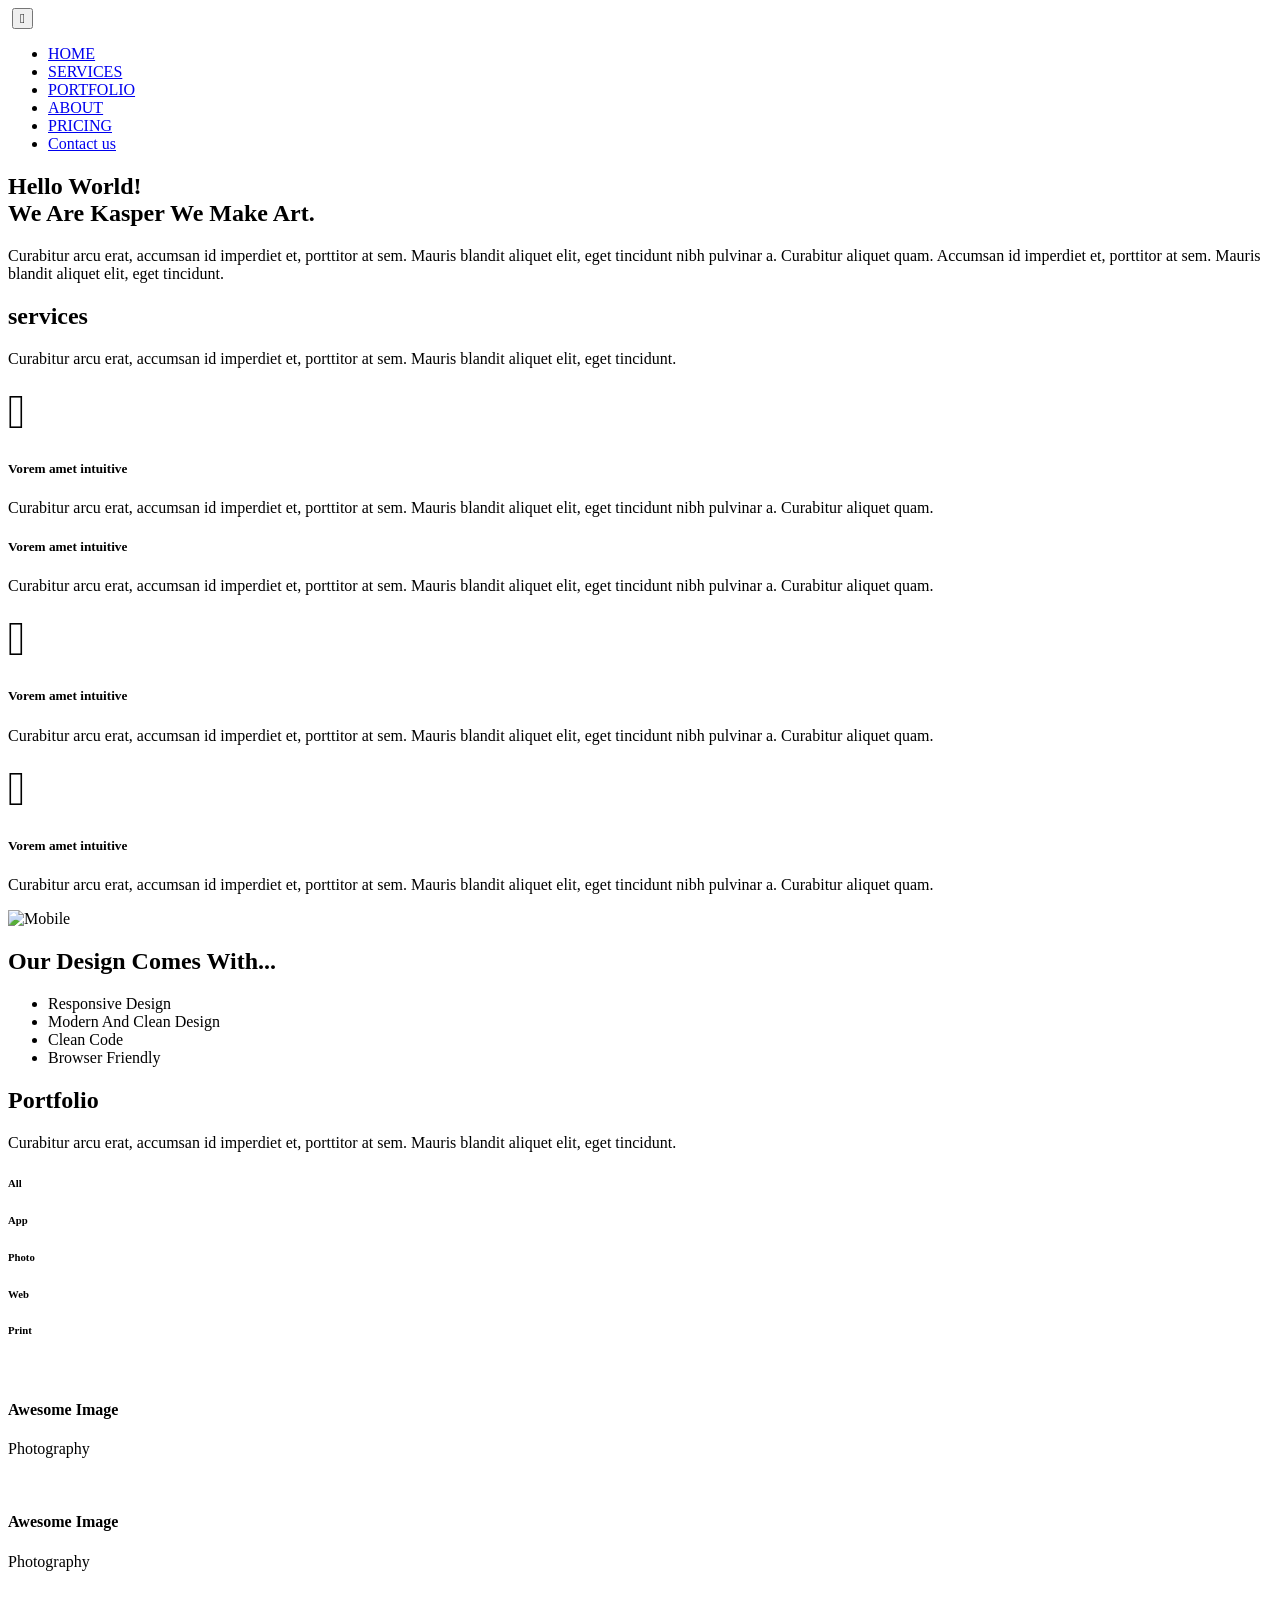
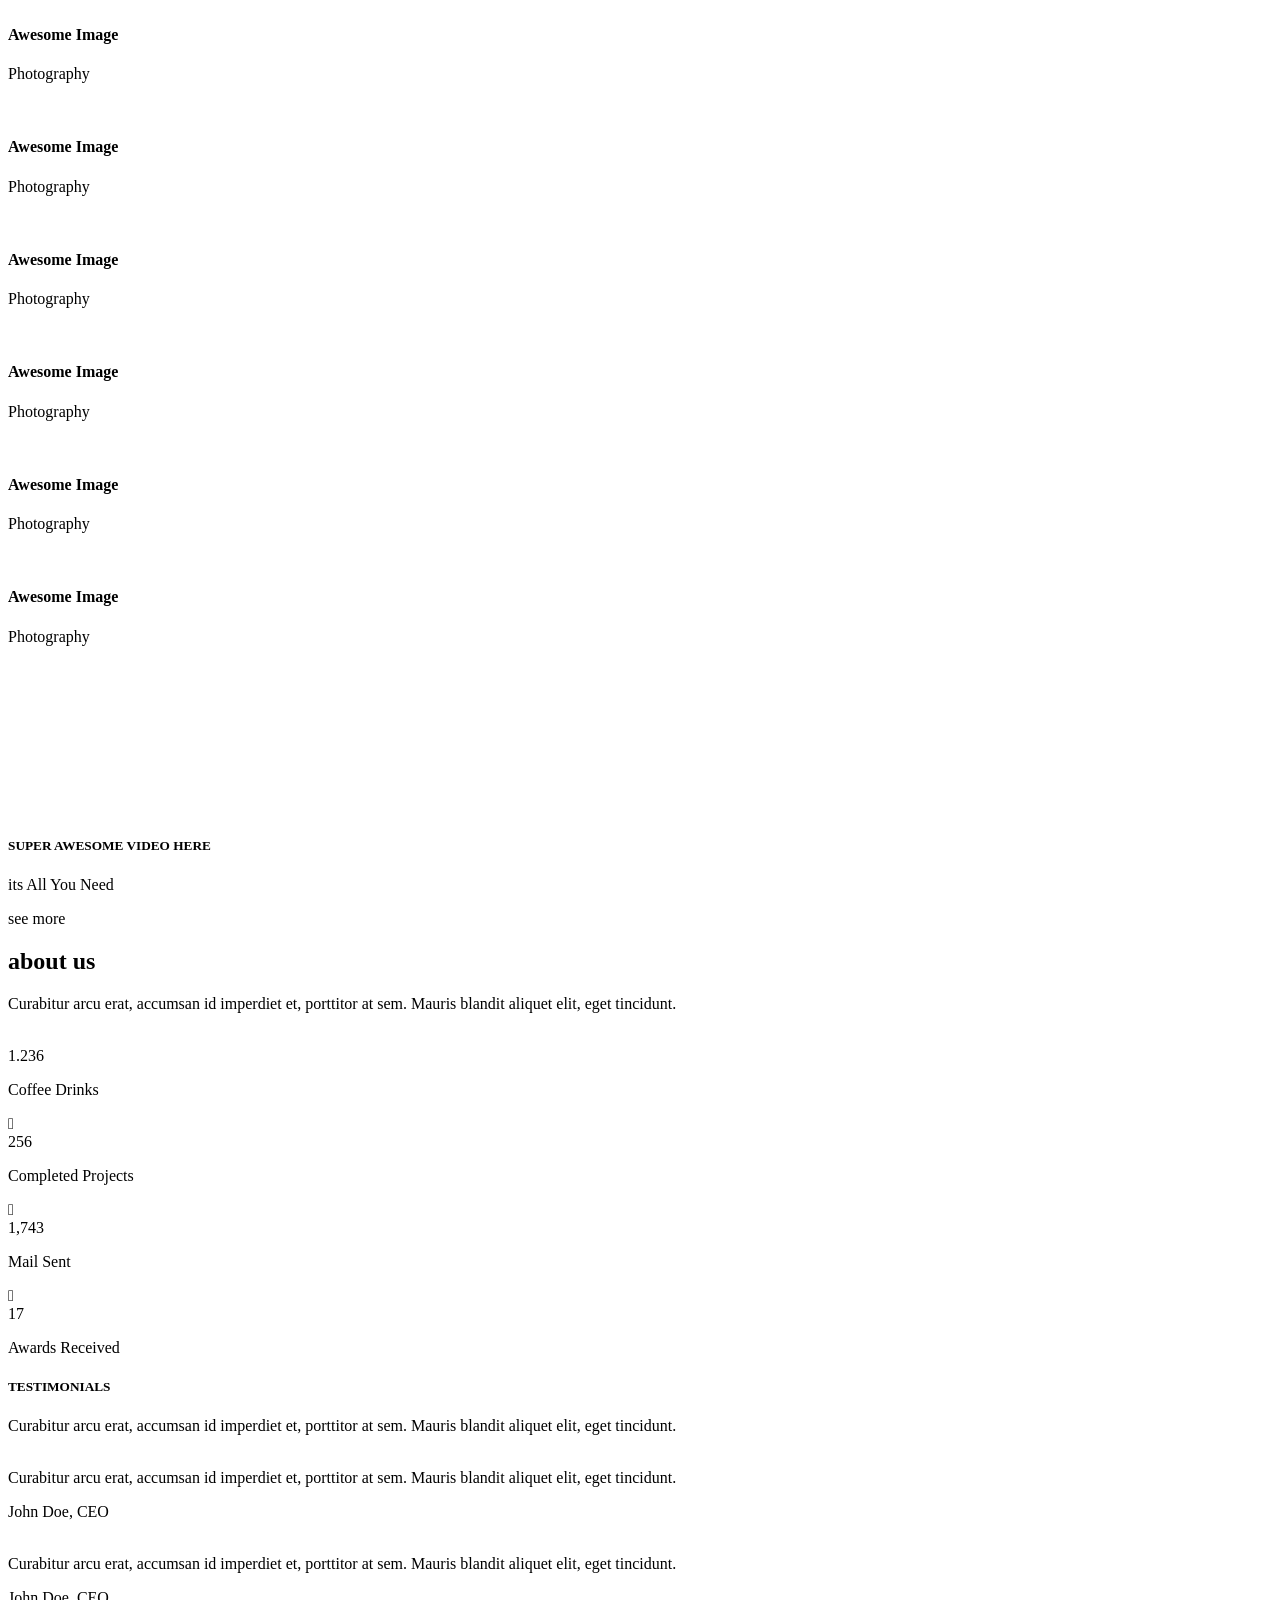
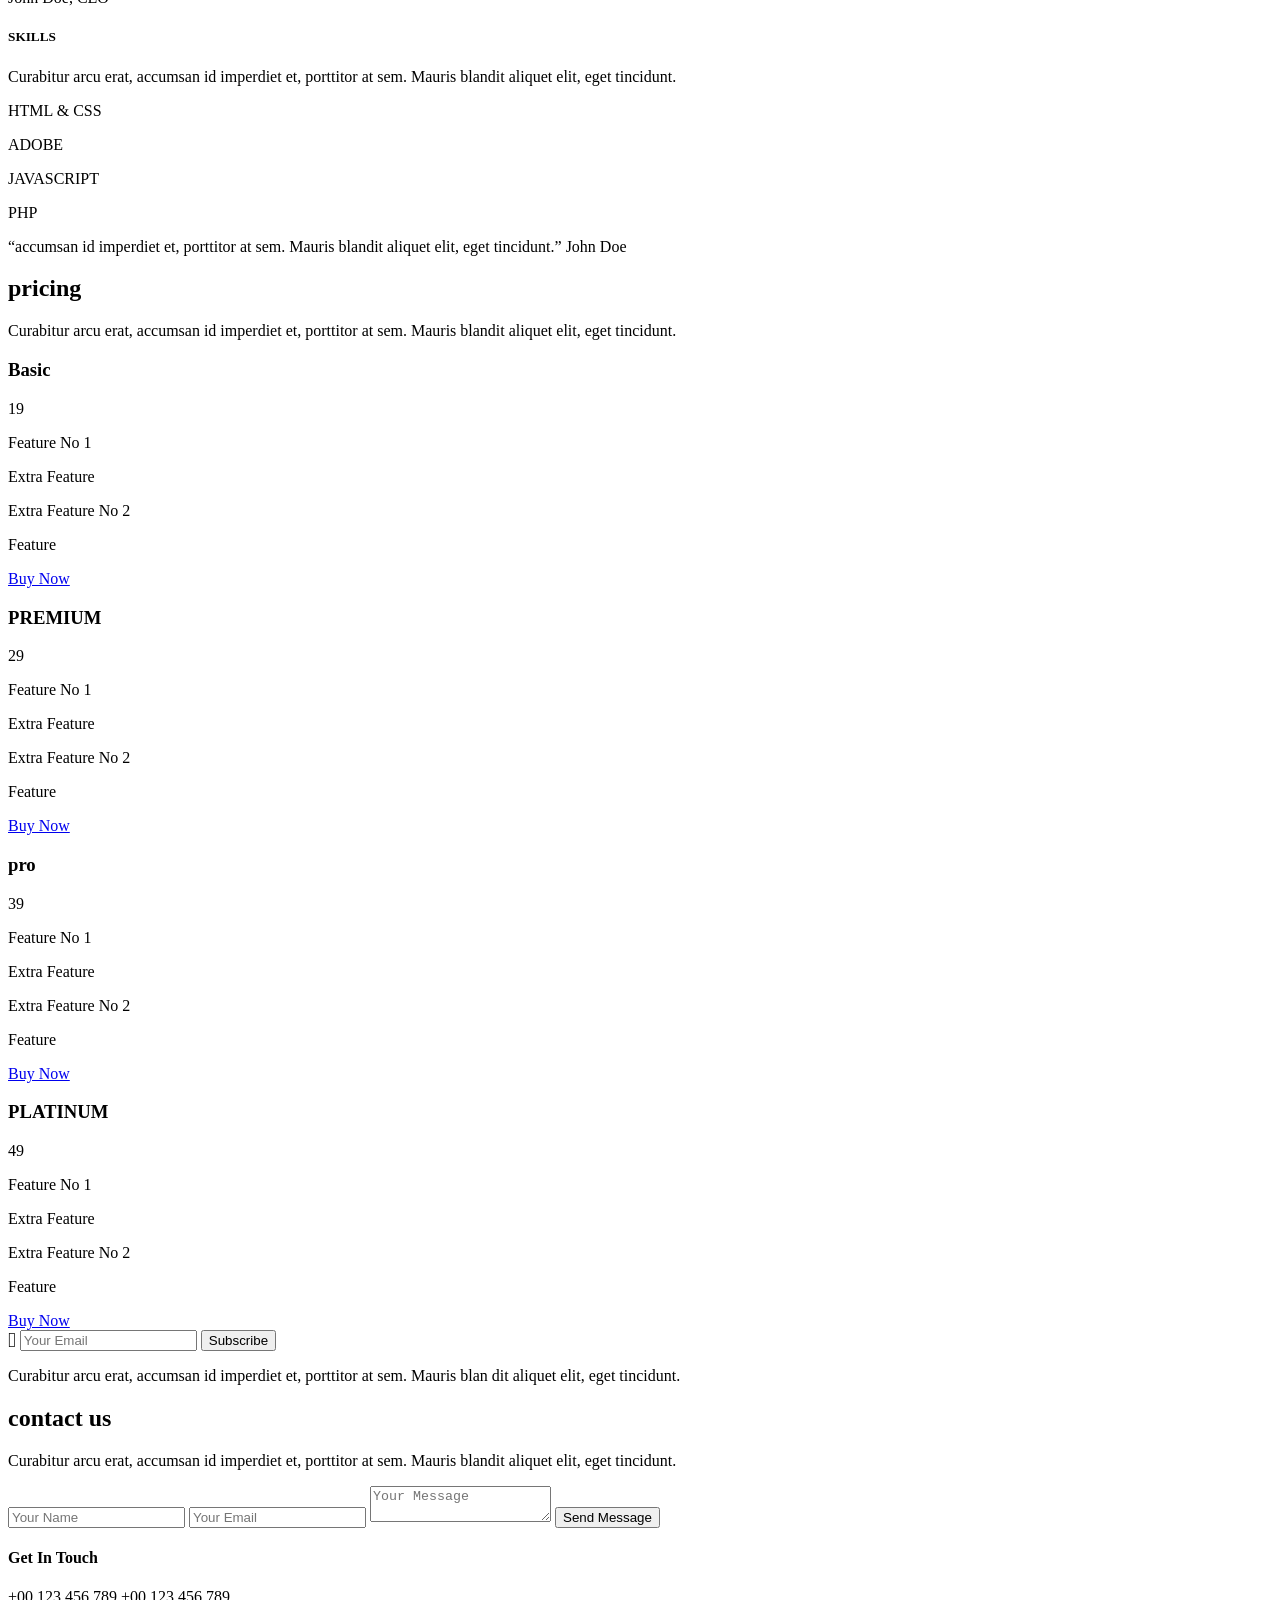
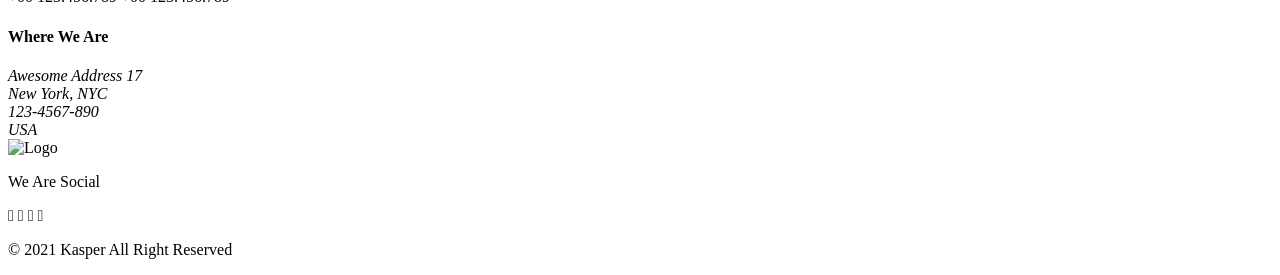
==== kasper/index.html @ de0e969a "u" ====
<!DOCTYPE html>
<html lang="en">
<head>
  <meta charset="UTF-8">
  <meta name="viewport" content="width=device-width, initial-scale=1.0">
  <title>Kasper</title>
  <link rel="stylesheet" href="css/bootstrap.css">
  <link rel="stylesheet" href="css/bootstrap.css.map">
  <link rel="stylesheet" href="css/all.css">
  <link rel="stylesheet" href="css/all.min.css">
  <link rel="stylesheet" href="https://stackpath.bootstrapcdn.com/font-awesome/4.7.0/css/font-awesome.min.css">
  <link href="https://fonts.googleapis.com/css?family=Poppins:300,400,500,600,700,800,900" rel="stylesheet">
  <link href="https://fonts.googleapis.com/css?family=Poppins:300,400,500,600,700,800,900" rel="stylesheet">
  <link href="https://unpkg.com/aos@2.3.1/dist/aos.css" rel="stylesheet">
  <link rel="stylesheet" href="style.css">
</head>
  <!-- start header -->

  <header>
    <nav class="navbar navbar-expand-lg navbar-light fixed-top head">
      <div class="container-fluid container " >
        <a class="navbar-brand" href="#"><img class="image" src="image/logo.png" alt="" srcset=""></a>
        <button class="navbar-toggler" type="button" data-bs-toggle="collapse" data-bs-target="#navbarNav" aria-controls="navbarNav" aria-expanded="false" aria-label="Toggle navigation">
          <i class="fa-solid fa-bars  icon-page"></i>
        </button>
        <div class="collapse navbar-collapse  " id="navbarNav">
          <ul class="navbar-nav ms-auto nav-section">
              <li class="nav-item">
                <a class="nav-link active" aria-current="page" href="#HOME">HOME</a>
              </li>
              <li class="nav-item">
                <a class="nav-link " href="#SERVICES">SERVICES</a>
              </li>
              <li class="nav-item">
                <a class="nav-link" href="#PORTFOLIO">PORTFOLIO</a>
              </li>
              <li class="nav-item">
                <a class="nav-link" href="#ABOUT">ABOUT</a>
              </li>
              <li class="nav-item">
                <a class="nav-link" href="#PRICING">PRICING</a>
              </li>
              <li class="nav-item">
                <a class="nav-link" href="#contact">Contact us</a>
              </li>
          </ul>
        </div>
      </div>
  </nav>
  </header>

  <!-- end header -->

  <!-- start landing -->
  <div class="landing">
    <div class="overlay" id="HOME"></div>
    <div class="text">
      <div class="content">
        <h2>
          Hello World!<br>
          We Are Kasper We Make Art.
        </h2>
        <p>
          Curabitur arcu erat, accumsan id imperdiet et, porttitor at sem. Mauris blandit aliquet elit, eget tincidunt
          nibh pulvinar a. Curabitur aliquet quam. Accumsan id imperdiet et, porttitor at sem. Mauris blandit aliquet
          elit, eget tincidunt.
        </p>
      </div>
    </div>
  </div>
  <!-- end landing -->

    <!-- start service -->
    <div class="side-content service">
      <div class="container" id="SERVICES">
        <div class="main-heading">
          <h2>services</h2>
          <p>Curabitur arcu erat, accumsan id imperdiet et, porttitor at sem. Mauris blandit aliquet elit, eget tincidunt.</p>
        </div>
        <div class="boxs">
          <div class="box">
            <i class="fas fa-desktop fa-3x i"></i>
            <div class="text">
              <h5>Vorem amet intuitive</h5>
              <p>Curabitur arcu erat, accumsan id imperdiet et, porttitor at sem. Mauris blandit aliquet elit, eget tincidunt nibh pulvinar a. Curabitur aliquet quam.</p>
            </div>
          </div>
          <div class="box">
            <i class="fas fa-pencil-ruler fa-3x i"></i>
            <div class="text">
              <h5>Vorem amet intuitive</h5>
              <p>Curabitur arcu erat, accumsan id imperdiet et, porttitor at sem. Mauris blandit aliquet elit, eget tincidunt nibh pulvinar a. Curabitur aliquet quam.</p>
            </div>
          </div>
          <div class="box">
            <i class="fas fa-camera fa-3x i"></i>
            <div class="text">
              <h5>Vorem amet intuitive</h5>
              <p>Curabitur arcu erat, accumsan id imperdiet et, porttitor at sem. Mauris blandit aliquet elit, eget tincidunt nibh pulvinar a. Curabitur aliquet quam.</p>
            </div>
          </div>
          <div class="box">
            <i class="fas fa-camera fa-3x i"></i>
            <div class="text">
              <h5>Vorem amet intuitive</h5>
              <p>Curabitur arcu erat, accumsan id imperdiet et, porttitor at sem. Mauris blandit aliquet elit, eget tincidunt nibh pulvinar a. Curabitur aliquet quam.</p>
            </div>
          </div>
        </div>
      </div>
    </div>
    <!-- end service -->

    <!-- start design -->
    <div class="design">
      <div class="image">
        <img src="image/mobile.png" alt="Mobile">
      </div>
      <div class="text">
        <h2>Our Design Comes With...</h2>
        <ul>
          <li>Responsive Design</li>
          <li>Modern And Clean Design</li>
          <li>Clean Code</li>
          <li>Browser Friendly</li>
        </ul>
      </div>
    </div>
    <!-- end design -->
      <!-- start portfolio -->
      <div class="side-content portfolio">
        <div class="container" id="PORTFOLIO">
          <div class="main-heading">
            <h2>Portfolio</h2>
            <p>Curabitur arcu erat, accumsan id imperdiet et, porttitor at sem. Mauris blandit aliquet elit, eget tincidunt.</p>
          </div>
          <div class="min-boxs">
            <h6 class="main">All</h6>
            <h6>App</h6>
            <h6>Photo</h6>
            <h6>Web</h6>
            <h6>Print</h6>
          </div>
          <div class="image_boxs">
            <div class="box">
              <img class="i" src="image/shuffle-01.jpg" alt="">
              <div class="caption">
                <h4>Awesome Image</h4>
                <p>Photography</p>
              </div>
            </div>
            <div class="box">
              <img class="i" src="image/shuffle-02.jpg" alt="">
              <div class="caption">
                <h4>Awesome Image</h4>
                <p>Photography</p>
              </div>
            </div>
            <div class="box">
              <img class="i" src="image/shuffle-03.jpg" alt="">
              <div class="caption">
                <h4>Awesome Image</h4>
                <p>Photography</p>
              </div>
            </div>
            <div class="box">
              <img class="i" src="image/shuffle-04.jpg" alt="">
              <div class="caption">
                <h4>Awesome Image</h4>
                <p>Photography</p>
              </div>
            </div>
            <div class="box">
              <img class="i" src="image/shuffle-05.jpg" alt="">
              <div class="caption">
                <h4>Awesome Image</h4>
                <p>Photography</p>
              </div>
            </div>
            <div class="box">
              <img class="i" src="image/shuffle-06.jpg" alt="">
              <div class="caption">
                <h4>Awesome Image</h4>
                <p>Photography</p>
              </div>
            </div>
            <div class="box">
              <img class="i" src="image/shuffle-07.jpg" alt="">
              <div class="caption">
                <h4>Awesome Image</h4>
                <p>Photography</p>
              </div>
            </div>
            <div class="box">
              <img class="i" src="image/shuffle-08.jpg" alt="">
              <div class="caption">
                <h4>Awesome Image</h4>
                <p>Photography</p>
              </div>
            </div>
          </div>
        </div>
      </div>
      <!-- end portfolio -->
      <!-- start video -->
      <div class="video">
        <video src="Video/awesome-video.mp4"  muted="" autoplay="" loop=""></video>
        <div class="text">
          <h5>SUPER AWESOME VIDEO HERE</h5>
          <p>its All You Need</p>
          <p class="p1">see more</p>
        </div>
      </div>
      <!-- end video -->

      <!-- start about -->
      <div class="side-content about">
        <div class="container" id="ABOUT">
          <div class="main-heading">
            <h2>about us</h2>
            <p>Curabitur arcu erat, accumsan id imperdiet et, porttitor at sem. Mauris blandit aliquet elit, eget tincidunt.</p>
          </div>
          <img class="device" src="image/about.png" alt="">
        </div>
      </div>
      <!-- end about -->

      <!-- start states -->
      <div class="stats">
        <div class="container">
          <div class="box">
            <i class="fas fa-mug-hot i"></i><div class="number">1.236</div>
            <p>Coffee Drinks</p>
          </div>
          <div class="box">
            <i class="far fa-folder i"></i>
            <div class="number">256</div>
            <p>Completed Projects</p>
          </div>
          <div class="box">
            <i class="far fa-envelope i"></i>
            <div class="number">1,743</div>
            <p>Mail Sent</p>
          </div>
          <div class="box">
            <i class="fas fa-trophy i"></i>
            <div class="number">17</div>
            <p>Awards Received</p>
          </div>
        </div>
      </div>
      <!-- end states -->

      <!-- start SKILLS -->
      <div class="side-content skills">
        <div class="container" id="SKILLS">
            <div class="box">
              <div class="text">
                <h5>TESTIMONIALS</h5>
                <p class="p">Curabitur arcu erat, accumsan id imperdiet et, porttitor at sem. Mauris blandit aliquet elit, eget tincidunt.</p>
              </div>

                <div class="person">
                  <img class="image" src="image/skills-01.jpg" alt="">
                  <div class="text">
                    Curabitur arcu erat, accumsan id imperdiet et, porttitor at sem. Mauris blandit aliquet elit, eget tincidunt.<p class="pp">John Doe, CEO</p>
                  </div>
                  
                </div>
                <div class="person">
                  <img class="image" src="image/skills-02.jpg" alt="">
                  <div class="text">
                    Curabitur arcu erat, accumsan id imperdiet et, porttitor at sem. Mauris blandit aliquet elit, eget tincidunt.<p class="pp">John Doe, CEO</p>
                  </div>
                </div>

            </div>
            <div class="box">
            <div class="text">
                <h5>SKILLS</h5>
                <p>Curabitur arcu erat, accumsan id imperdiet et, porttitor at sem. Mauris blandit aliquet elit, eget tincidunt.</p>
              </div>
              <div class="arows">
                <div class="arow">
                  <p>HTML & CSS</p>
                  <div class="degre">
                    <span style="width: 90%;"></span>
                  </div>
                </div>
                <div class="arow">
                  <p>ADOBE</p>
                  <div class="degre">
                    <span style="width: 85%;"></span>
                  </div>
                </div>
                <div class="arow">
                  <p>JAVASCRIPT</p>
                  <div class="degre">
                    <span style="width: 80%;"></span>
                  </div>
                </div>
                <div class="arow">
                  <p>PHP</p>
                  <div class="degre">
                    <span style="width: 90%;"></span>
                  </div>
                </div>
                
              </div>
            </div>

        </div>
      </div>
      <!-- end service -->
      
      <!-- start quote -->
      <div class="quote">
        <div class="container">
          <q>accumsan id imperdiet et, porttitor at sem. Mauris blandit aliquet elit, eget tincidunt.</q>
          <span>John Doe</span>
        </div>
      </div>
      <!-- end quote -->
       <!-- start PRICING -->
       <div class="side-content pricing">
        <div class="container" id="PRICING">
          <div class="main-heading">
            <h2>pricing</h2>
            <p>Curabitur arcu erat, accumsan id imperdiet et, porttitor at sem. Mauris blandit aliquet elit, eget tincidunt.</p>
          </div>
          <div class="boxs">
            <div class="box">
              <div class="head">
                <h3>Basic</h3>
                <span>19</span>
              </div>
              <div class="text">
                <p>Feature No 1</p>
                <p>Extra Feature</p>
                <p>Extra Feature No 2</p>
                <p>Feature</p>
              </div>
              <div class="bay_now">
                <a class="bay" href="#">Buy Now</a>
              </div>
            </div>
            <div class="box">
              <div class="head">
                <h3>PREMIUM</h3>
                <span>29</span>
              </div>
              <div class="text">
                <p>Feature No 1</p>
                <p>Extra Feature</p>
                <p>Extra Feature No 2</p>
                <p>Feature</p>
              </div>
              <div class="bay_now">
                <a class="bay" href="#">Buy Now</a>
              </div>
            </div>
            <div class="box">
              <div class="head">
                <h3>pro</h3>
                <span>39</span>
              </div>
              <div class="text">
                <p>Feature No 1</p>
                <p>Extra Feature</p>
                <p>Extra Feature No 2</p>
                <p>Feature</p>
              </div>
              <div class="bay_now">
                <a class="bay" href="#">Buy Now</a>
              </div>
            </div>
            <div class="box">
              <div class="head">
                <h3>PLATINUM</h3>
                <span>49</span>
              </div>
              <div class="text">
                <p>Feature No 1</p>
                <p>Extra Feature</p>
                <p>Extra Feature No 2</p>
                <p>Feature</p>
              </div>
              <div class="bay_now">
                <a class="bay" href="#">Buy Now</a>
              </div>
            </div>
          </div>
        </div>
      </div>
      <!-- end PRICING -->

      <!-- start quote -->
      <div class="subscribe">
        <div class="container">
          <form action="">
            <i class="far fa-envelope fa-lg i"></i>
            <input type="email" name="mail" placeholder="Your Email">
            <input type="submit" value="Subscribe" placeholder="Your Email">
          </form>
          <p> Curabitur arcu erat, accumsan id imperdiet et, porttitor at sem. Mauris blan dit aliquet elit, eget tincidunt.</p>
        </div>
      </div>
      <!-- end quote -->

       <!-- start CONTACT  -->
       <div class="side-content contact">
        <div class="container" id="contact">
          <div class="main-heading">
            <h2>contact us</h2>
            <p>Curabitur arcu erat, accumsan id imperdiet et, porttitor at sem. Mauris blandit aliquet elit, eget tincidunt.</p>
          </div>
          <div class="contact-content">
            <form action="">
              <input class="main-input" type="text" name="name" placeholder="Your Name">
              <input class="main-input" type="email" name="mail" placeholder="Your Email">
              <textarea class="main-input" name="message" placeholder="Your Message"></textarea>
              <input type="submit" value="Send Message">
            </form>
            <div class="info">
              <h4>Get In Touch</h4>
              <span class="phone">+00 123.456.789</span>
              <span class="phone">+00 123.456.789</span>
              <h4>Where We Are</h4>
              <address>Awesome Address 17<br>New York, NYC<br>123-4567-890<br>USA</address>
            </div>
          </div>
        </div>
      </div>
      <!-- end CONTACT  -->
      <!-- start end-page -->
      <div class="end-page">
        <div class="container">
            <img src="image/logo.png" alt="Logo">
            <p>We Are Social</p>
            <div class="social-icons">
              <i class="fab fa-facebook-f i"></i>
              <i class="fab fa-twitter i"></i>
              <i class="fas fa-home i"></i>
              <i class="fab fa-linkedin i"></i>
            </div>
            <p class="copyright">© 2021 <span>Kasper</span> All Right Reserved</p>
          </div>
        </div>

      <!-- end end-page -->

      
  <script src="js/bootstrap.bundle.min.js"></script>
  <script src="js/all.min.js"></script>
  <script src="https://unpkg.com/aos@2.3.1/dist/aos.js"></script>
  <script src="js/aos.js"></script>
  <script src="js/main.js"></script>
  <script src="js/jquery.min.js"></script>
  <script src="js/popper.js"></script>
  <script src="js/bootstrap.min.js"></script>

</body>


</html>
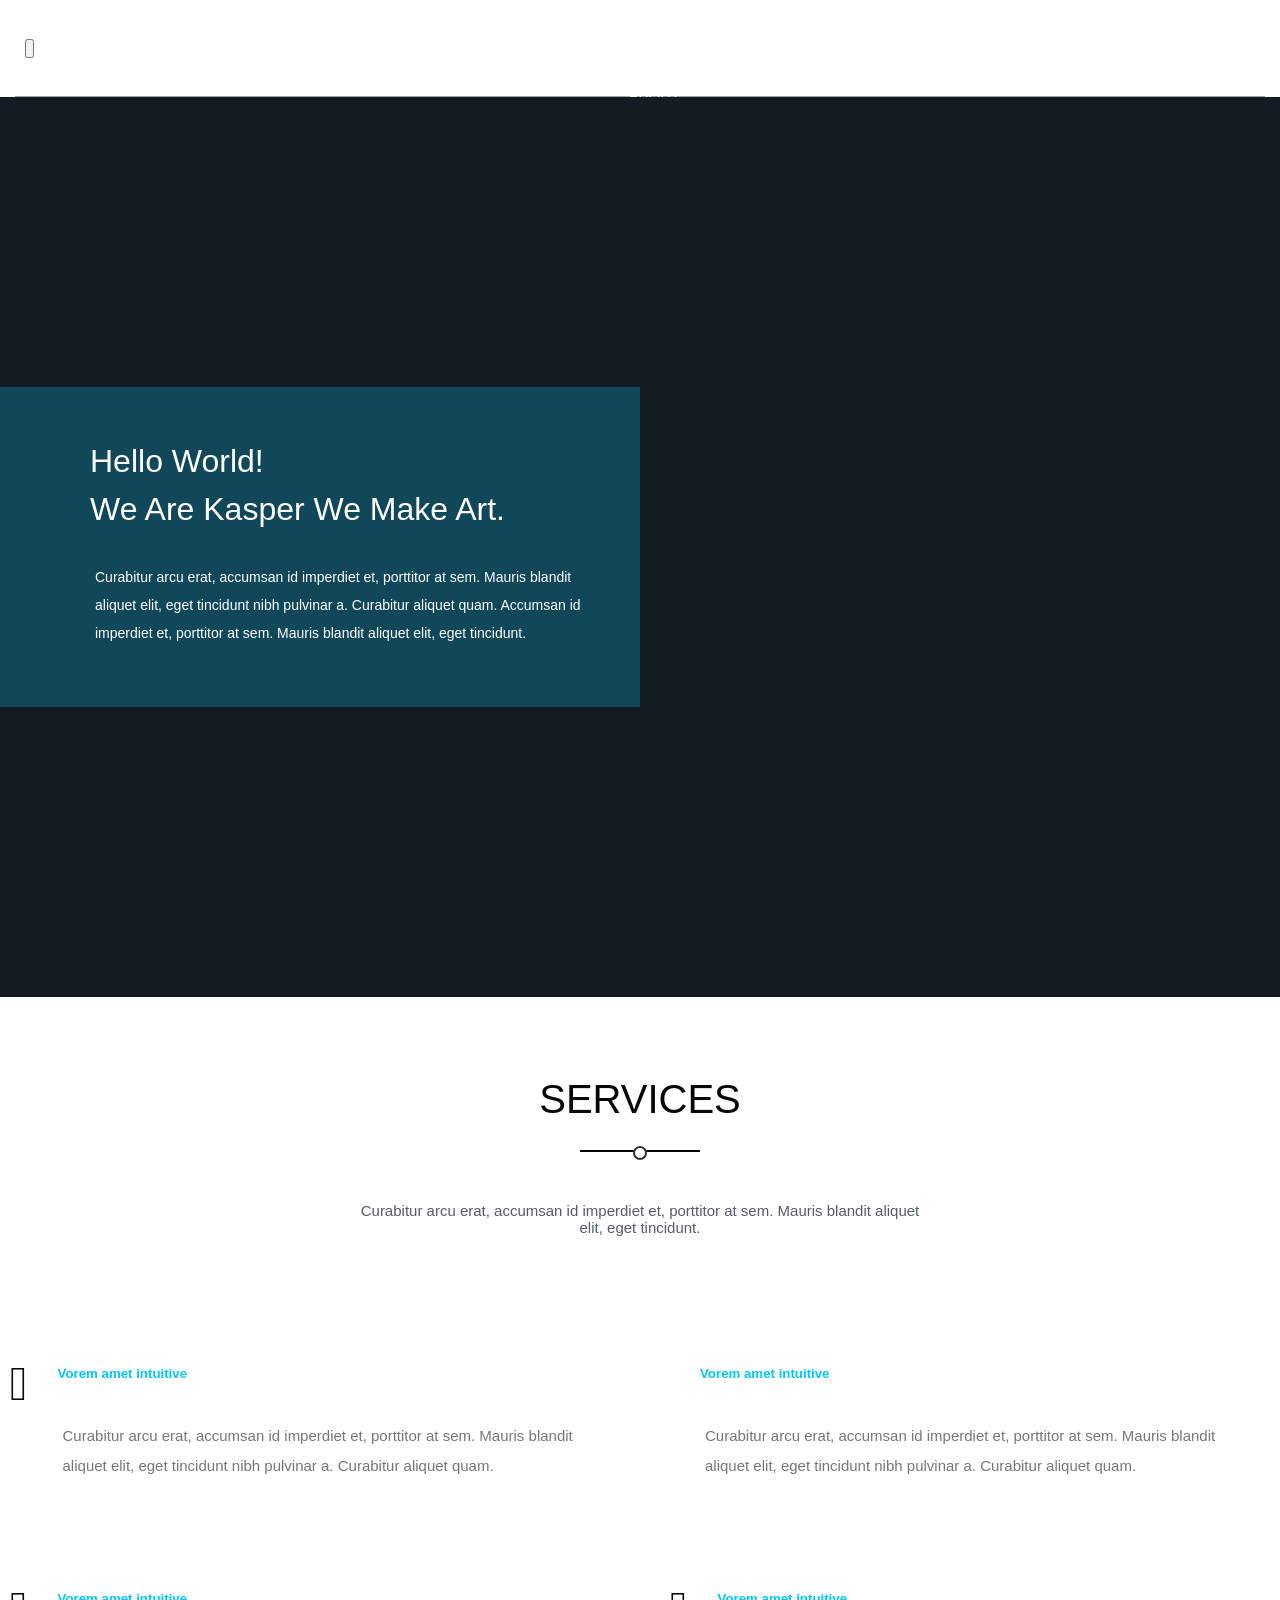
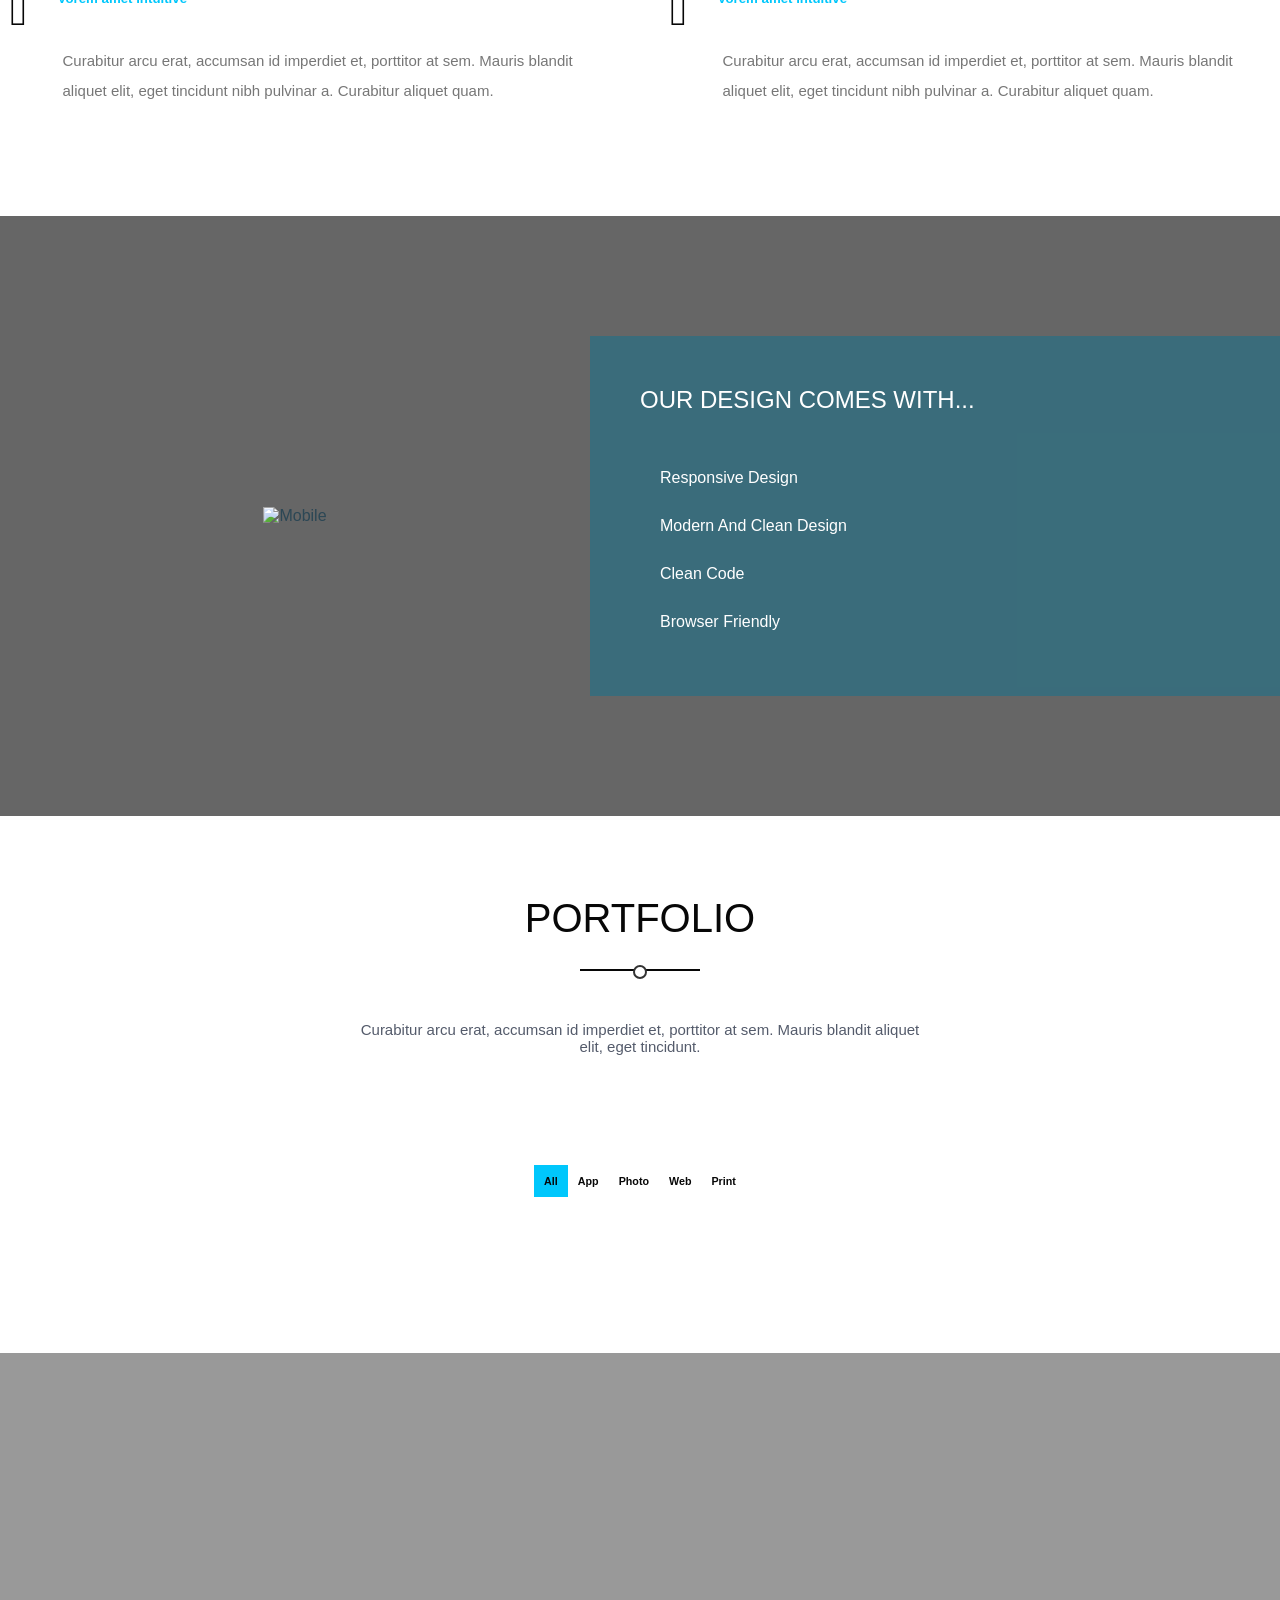
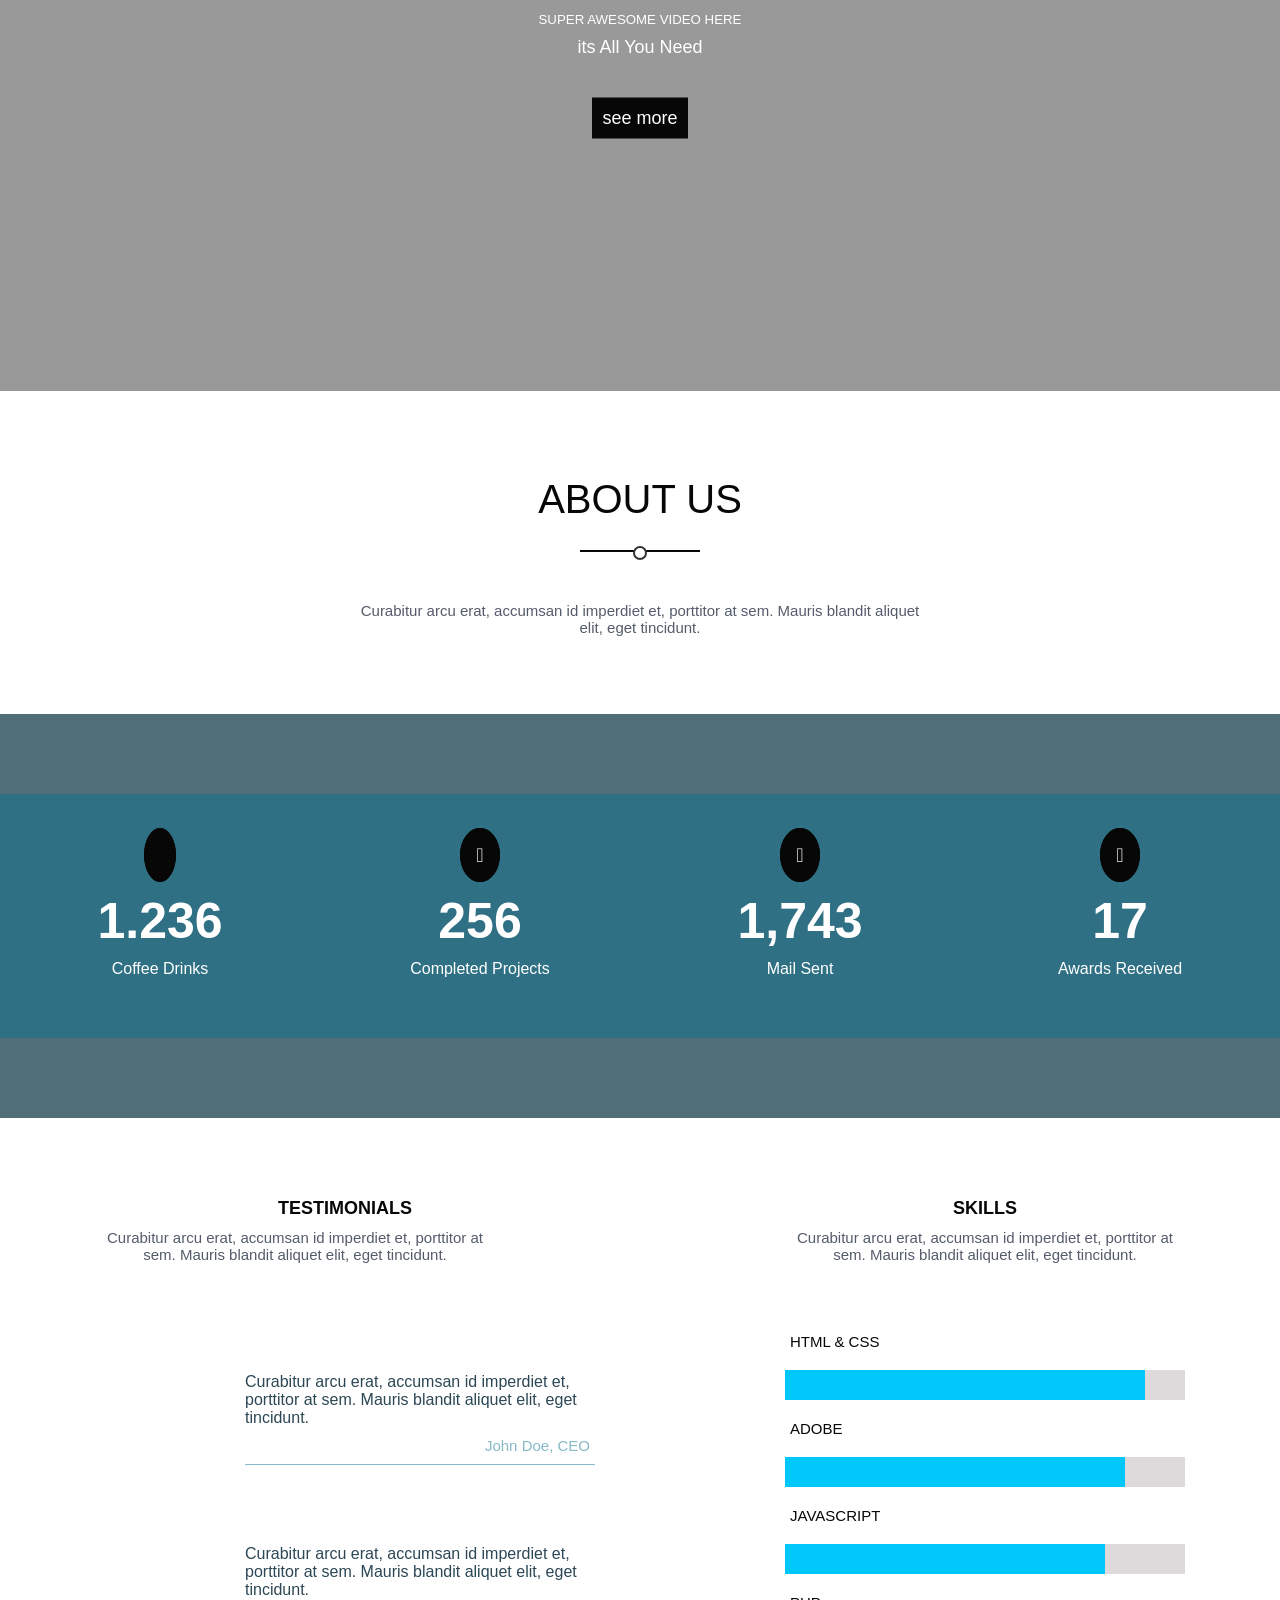
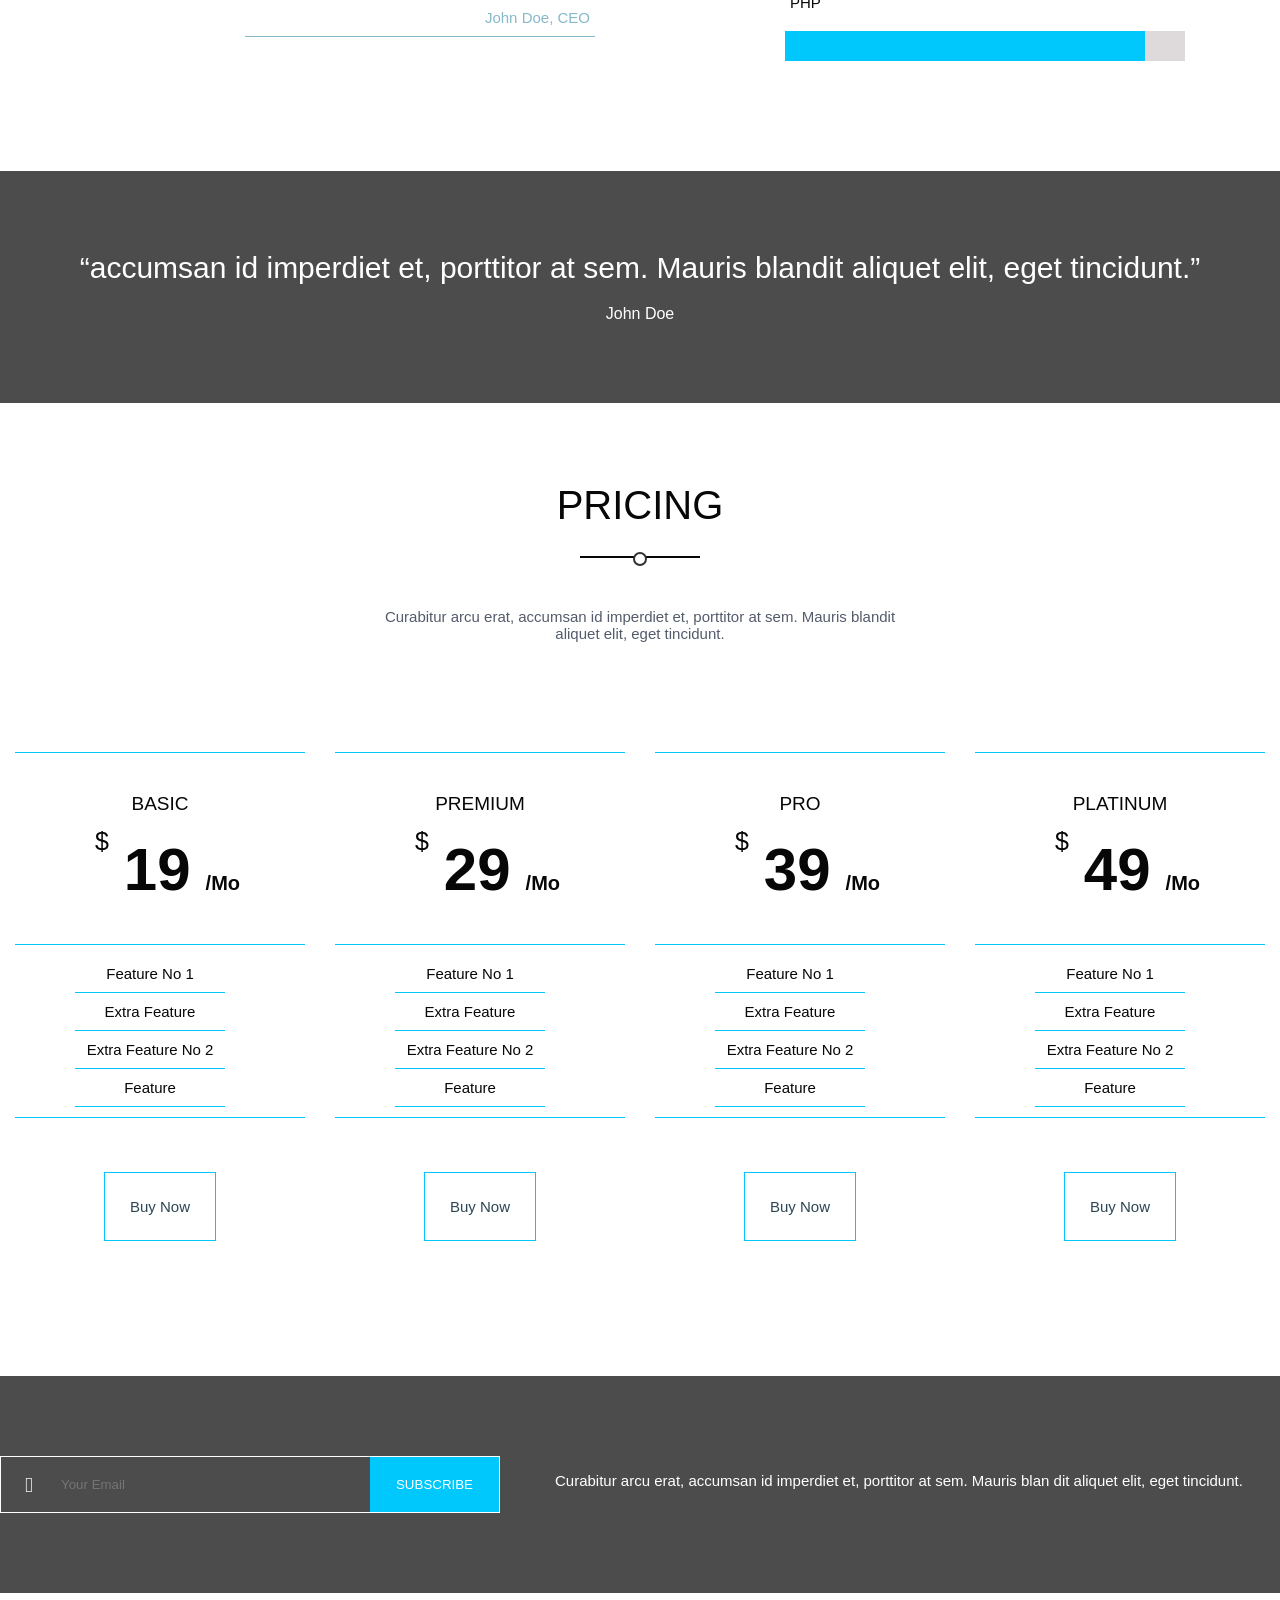
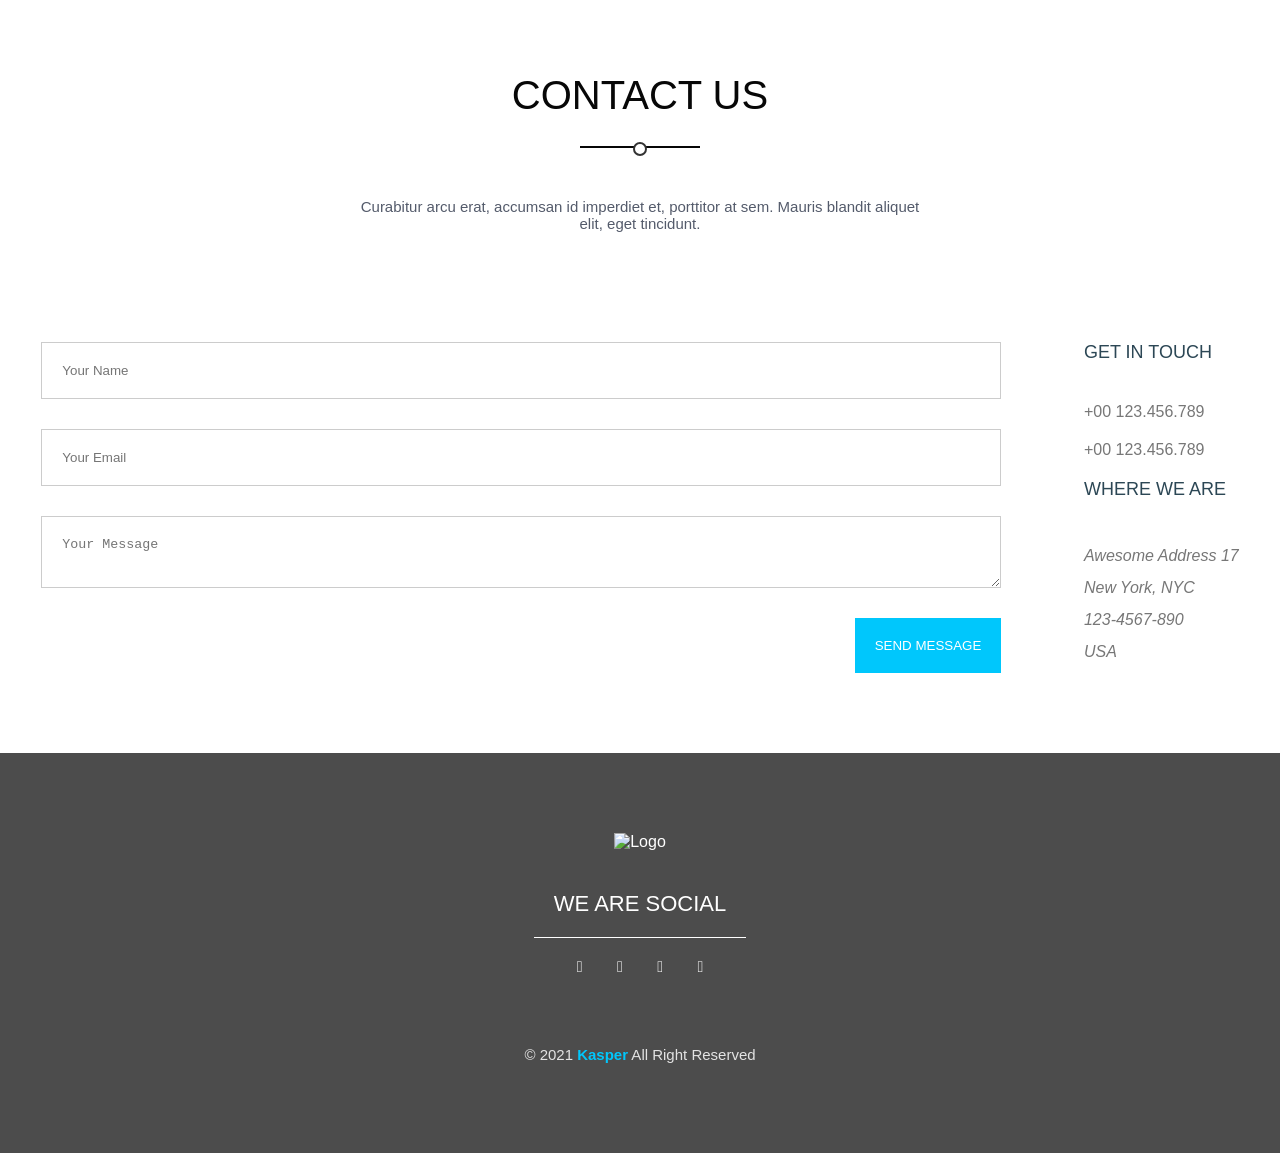
==== commit 3e17cf30: "fix wrongs" ====
--- a/kasper/index.html
+++ b/kasper/index.html
@@ -1,5 +1,6 @@
 <!DOCTYPE html>
 <html lang="en">
+
 <head>
   <meta charset="UTF-8">
   <meta name="viewport" content="width=device-width, initial-scale=1.0">
@@ -10,456 +11,470 @@
   <link rel="stylesheet" href="css/all.min.css">
   <link rel="stylesheet" href="https://stackpath.bootstrapcdn.com/font-awesome/4.7.0/css/font-awesome.min.css">
   <link href="https://fonts.googleapis.com/css?family=Poppins:300,400,500,600,700,800,900" rel="stylesheet">
-  <link href="https://fonts.googleapis.com/css?family=Poppins:300,400,500,600,700,800,900" rel="stylesheet">
+
   <link href="https://unpkg.com/aos@2.3.1/dist/aos.css" rel="stylesheet">
   <link rel="stylesheet" href="style.css">
 </head>
-  <!-- start header -->
-
-  <header>
-    <nav class="navbar navbar-expand-lg navbar-light fixed-top head">
-      <div class="container-fluid container " >
-        <a class="navbar-brand" href="#"><img class="image" src="image/logo.png" alt="" srcset=""></a>
-        <button class="navbar-toggler" type="button" data-bs-toggle="collapse" data-bs-target="#navbarNav" aria-controls="navbarNav" aria-expanded="false" aria-label="Toggle navigation">
-          <i class="fa-solid fa-bars  icon-page"></i>
-        </button>
-        <div class="collapse navbar-collapse  " id="navbarNav">
-          <ul class="navbar-nav ms-auto nav-section">
-              <li class="nav-item">
-                <a class="nav-link active" aria-current="page" href="#HOME">HOME</a>
-              </li>
-              <li class="nav-item">
-                <a class="nav-link " href="#SERVICES">SERVICES</a>
-              </li>
-              <li class="nav-item">
-                <a class="nav-link" href="#PORTFOLIO">PORTFOLIO</a>
-              </li>
-              <li class="nav-item">
-                <a class="nav-link" href="#ABOUT">ABOUT</a>
-              </li>
-              <li class="nav-item">
-                <a class="nav-link" href="#PRICING">PRICING</a>
-              </li>
-              <li class="nav-item">
-                <a class="nav-link" href="#contact">Contact us</a>
-              </li>
-          </ul>
-        </div>
-      </div>
+<!-- start header -->
+
+<header>
+  <nav class="navbar navbar-expand-lg navbar-light fixed-top head">
+    <div class="container-fluid container ">
+      <a class="navbar-brand" href="#"><img class="image" src="image/logo.png" alt="" srcset=""></a>
+      <button class="navbar-toggler" type="button" data-bs-toggle="collapse" data-bs-target="#navbarNav"
+        aria-controls="navbarNav" aria-expanded="false" aria-label="Toggle navigation">
+        <i class="fa-solid fa-bars  icon-page"></i>
+      </button>
+      <div class="collapse navbar-collapse  " id="navbarNav">
+        <ul class="navbar-nav ms-auto nav-section">
+          <li class="nav-item">
+            <a class="nav-link active" aria-current="page" href="#HOME">HOME</a>
+          </li>
+          <li class="nav-item">
+            <a class="nav-link " href="#SERVICES">SERVICES</a>
+          </li>
+          <li class="nav-item">
+            <a class="nav-link" href="#PORTFOLIO">PORTFOLIO</a>
+          </li>
+          <li class="nav-item">
+            <a class="nav-link" href="#ABOUT">ABOUT</a>
+          </li>
+          <li class="nav-item">
+            <a class="nav-link" href="#PRICING">PRICING</a>
+          </li>
+          <li class="nav-item">
+            <a class="nav-link" href="#contact">Contact us</a>
+          </li>
+        </ul>
+      </div>
+    </div>
   </nav>
-  </header>
-
-  <!-- end header -->
-
-  <!-- start landing -->
-  <div class="landing">
-    <div class="overlay" id="HOME"></div>
-    <div class="text">
-      <div class="content">
-        <h2>
-          Hello World!<br>
-          We Are Kasper We Make Art.
-        </h2>
-        <p>
-          Curabitur arcu erat, accumsan id imperdiet et, porttitor at sem. Mauris blandit aliquet elit, eget tincidunt
-          nibh pulvinar a. Curabitur aliquet quam. Accumsan id imperdiet et, porttitor at sem. Mauris blandit aliquet
-          elit, eget tincidunt.
+</header>
+
+<!-- end header -->
+
+<!-- start landing -->
+<div class="landing">
+  <div class="overlay" id="HOME"></div>
+  <div class="text">
+    <div class="content">
+      <h2>
+        Hello World!<br>
+        We Are Kasper We Make Art.
+      </h2>
+      <p>
+        Curabitur arcu erat, accumsan id imperdiet et, porttitor at sem. Mauris blandit aliquet elit, eget tincidunt
+        nibh pulvinar a. Curabitur aliquet quam. Accumsan id imperdiet et, porttitor at sem. Mauris blandit aliquet
+        elit, eget tincidunt.
+      </p>
+    </div>
+  </div>
+</div>
+<!-- end landing -->
+
+<!-- start service -->
+<div class="side-content service">
+  <div class="container" id="SERVICES">
+    <div class="main-heading">
+      <h2>services</h2>
+      <p>Curabitur arcu erat, accumsan id imperdiet et, porttitor at sem. Mauris blandit aliquet elit, eget tincidunt.
+      </p>
+    </div>
+    <div class="boxs">
+      <div class="box">
+        <i class="fas fa-desktop fa-3x i"></i>
+        <div class="text">
+          <h5>Vorem amet intuitive</h5>
+          <p>Curabitur arcu erat, accumsan id imperdiet et, porttitor at sem. Mauris blandit aliquet elit, eget
+            tincidunt nibh pulvinar a. Curabitur aliquet quam.</p>
+        </div>
+      </div>
+      <div class="box">
+        <i class="fas fa-pencil-ruler fa-3x i"></i>
+        <div class="text">
+          <h5>Vorem amet intuitive</h5>
+          <p>Curabitur arcu erat, accumsan id imperdiet et, porttitor at sem. Mauris blandit aliquet elit, eget
+            tincidunt nibh pulvinar a. Curabitur aliquet quam.</p>
+        </div>
+      </div>
+      <div class="box">
+        <i class="fas fa-camera fa-3x i"></i>
+        <div class="text">
+          <h5>Vorem amet intuitive</h5>
+          <p>Curabitur arcu erat, accumsan id imperdiet et, porttitor at sem. Mauris blandit aliquet elit, eget
+            tincidunt nibh pulvinar a. Curabitur aliquet quam.</p>
+        </div>
+      </div>
+      <div class="box">
+        <i class="fas fa-camera fa-3x i"></i>
+        <div class="text">
+          <h5>Vorem amet intuitive</h5>
+          <p>Curabitur arcu erat, accumsan id imperdiet et, porttitor at sem. Mauris blandit aliquet elit, eget
+            tincidunt nibh pulvinar a. Curabitur aliquet quam.</p>
+        </div>
+      </div>
+    </div>
+  </div>
+</div>
+<!-- end service -->
+
+<!-- start design -->
+<div class="design">
+  <div class="image">
+    <img src="image/mobile.png" alt="Mobile">
+  </div>
+  <div class="text">
+    <h2>Our Design Comes With...</h2>
+    <ul>
+      <li>Responsive Design</li>
+      <li>Modern And Clean Design</li>
+      <li>Clean Code</li>
+      <li>Browser Friendly</li>
+    </ul>
+  </div>
+</div>
+<!-- end design -->
+<!-- start portfolio -->
+<div class="side-content portfolio">
+  <div class="container" id="PORTFOLIO">
+    <div class="main-heading">
+      <h2>Portfolio</h2>
+      <p>Curabitur arcu erat, accumsan id imperdiet et, porttitor at sem. Mauris blandit aliquet elit, eget tincidunt.
+      </p>
+    </div>
+    <div class="min-boxs">
+      <h6 class="main">All</h6>
+      <h6>App</h6>
+      <h6>Photo</h6>
+      <h6>Web</h6>
+      <h6>Print</h6>
+    </div>
+    <div class="image_boxs">
+      <div class="box">
+        <img class="i" src="image/shuffle-01.jpg" alt="">
+        <div class="caption">
+          <h4>Awesome Image</h4>
+          <p>Photography</p>
+        </div>
+      </div>
+      <div class="box">
+        <img class="i" src="image/shuffle-02.jpg" alt="">
+        <div class="caption">
+          <h4>Awesome Image</h4>
+          <p>Photography</p>
+        </div>
+      </div>
+      <div class="box">
+        <img class="i" src="image/shuffle-03.jpg" alt="">
+        <div class="caption">
+          <h4>Awesome Image</h4>
+          <p>Photography</p>
+        </div>
+      </div>
+      <div class="box">
+        <img class="i" src="image/shuffle-04.jpg" alt="">
+        <div class="caption">
+          <h4>Awesome Image</h4>
+          <p>Photography</p>
+        </div>
+      </div>
+      <div class="box">
+        <img class="i" src="image/shuffle-05.jpg" alt="">
+        <div class="caption">
+          <h4>Awesome Image</h4>
+          <p>Photography</p>
+        </div>
+      </div>
+      <div class="box">
+        <img class="i" src="image/shuffle-06.jpg" alt="">
+        <div class="caption">
+          <h4>Awesome Image</h4>
+          <p>Photography</p>
+        </div>
+      </div>
+      <div class="box">
+        <img class="i" src="image/shuffle-07.jpg" alt="">
+        <div class="caption">
+          <h4>Awesome Image</h4>
+          <p>Photography</p>
+        </div>
+      </div>
+      <div class="box">
+        <img class="i" src="image/shuffle-08.jpg" alt="">
+        <div class="caption">
+          <h4>Awesome Image</h4>
+          <p>Photography</p>
+        </div>
+      </div>
+    </div>
+  </div>
+</div>
+<!-- end portfolio -->
+<!-- start video -->
+<div class="video">
+  <video src="Video/awesome-video.mp4" muted="" autoplay="" loop=""></video>
+  <div class="text">
+    <h5>SUPER AWESOME VIDEO HERE</h5>
+    <p>its All You Need</p>
+    <p class="p1">see more</p>
+  </div>
+</div>
+<!-- end video -->
+
+<!-- start about -->
+<div class="side-content about">
+  <div class="container" id="ABOUT">
+    <div class="main-heading">
+      <h2>about us</h2>
+      <p>Curabitur arcu erat, accumsan id imperdiet et, porttitor at sem. Mauris blandit aliquet elit, eget tincidunt.
+      </p>
+    </div>
+    <img class="device" src="image/about.png" alt="">
+  </div>
+</div>
+<!-- end about -->
+
+<!-- start states -->
+<div class="stats">
+  <div class="container">
+    <div class="box">
+      <i class="fas fa-mug-hot i"></i>
+      <div class="number">1.236</div>
+      <p>Coffee Drinks</p>
+    </div>
+    <div class="box">
+      <i class="far fa-folder i"></i>
+      <div class="number">256</div>
+      <p>Completed Projects</p>
+    </div>
+    <div class="box">
+      <i class="far fa-envelope i"></i>
+      <div class="number">1,743</div>
+      <p>Mail Sent</p>
+    </div>
+    <div class="box">
+      <i class="fas fa-trophy i"></i>
+      <div class="number">17</div>
+      <p>Awards Received</p>
+    </div>
+  </div>
+</div>
+<!-- end states -->
+
+<!-- start SKILLS -->
+<div class="side-content skills">
+  <div class="container" id="SKILLS">
+    <div class="box">
+      <div class="text">
+        <h5>TESTIMONIALS</h5>
+        <p class="p">Curabitur arcu erat, accumsan id imperdiet et, porttitor at sem. Mauris blandit aliquet elit, eget
+          tincidunt.</p>
+      </div>
+
+      <div class="person">
+        <img class="image" src="image/skills-01.jpg" alt="">
+        <div class="text">
+          Curabitur arcu erat, accumsan id imperdiet et, porttitor at sem. Mauris blandit aliquet elit, eget tincidunt.
+          <p class="pp">John Doe, CEO</p>
+        </div>
+
+      </div>
+      <div class="person">
+        <img class="image" src="image/skills-02.jpg" alt="">
+        <div class="text">
+          Curabitur arcu erat, accumsan id imperdiet et, porttitor at sem. Mauris blandit aliquet elit, eget tincidunt.
+          <p class="pp">John Doe, CEO</p>
+        </div>
+      </div>
+
+    </div>
+    <div class="box">
+      <div class="text">
+        <h5>SKILLS</h5>
+        <p>Curabitur arcu erat, accumsan id imperdiet et, porttitor at sem. Mauris blandit aliquet elit, eget tincidunt.
         </p>
       </div>
-    </div>
-  </div>
-  <!-- end landing -->
-
-    <!-- start service -->
-    <div class="side-content service">
-      <div class="container" id="SERVICES">
-        <div class="main-heading">
-          <h2>services</h2>
-          <p>Curabitur arcu erat, accumsan id imperdiet et, porttitor at sem. Mauris blandit aliquet elit, eget tincidunt.</p>
-        </div>
-        <div class="boxs">
-          <div class="box">
-            <i class="fas fa-desktop fa-3x i"></i>
-            <div class="text">
-              <h5>Vorem amet intuitive</h5>
-              <p>Curabitur arcu erat, accumsan id imperdiet et, porttitor at sem. Mauris blandit aliquet elit, eget tincidunt nibh pulvinar a. Curabitur aliquet quam.</p>
-            </div>
+      <div class="arrows">
+        <div class="arrow">
+          <p>HTML & CSS</p>
+          <div class="degree">
+            <span style="width: 90%;"></span>
           </div>
-          <div class="box">
-            <i class="fas fa-pencil-ruler fa-3x i"></i>
-            <div class="text">
-              <h5>Vorem amet intuitive</h5>
-              <p>Curabitur arcu erat, accumsan id imperdiet et, porttitor at sem. Mauris blandit aliquet elit, eget tincidunt nibh pulvinar a. Curabitur aliquet quam.</p>
-            </div>
+        </div>
+        <div class="arrow">
+          <p>ADOBE</p>
+          <div class="degree">
+            <span style="width: 85%;"></span>
           </div>
-          <div class="box">
-            <i class="fas fa-camera fa-3x i"></i>
-            <div class="text">
-              <h5>Vorem amet intuitive</h5>
-              <p>Curabitur arcu erat, accumsan id imperdiet et, porttitor at sem. Mauris blandit aliquet elit, eget tincidunt nibh pulvinar a. Curabitur aliquet quam.</p>
-            </div>
+        </div>
+        <div class="arrow">
+          <p>JAVASCRIPT</p>
+          <div class="degree">
+            <span style="width: 80%;"></span>
           </div>
-          <div class="box">
-            <i class="fas fa-camera fa-3x i"></i>
-            <div class="text">
-              <h5>Vorem amet intuitive</h5>
-              <p>Curabitur arcu erat, accumsan id imperdiet et, porttitor at sem. Mauris blandit aliquet elit, eget tincidunt nibh pulvinar a. Curabitur aliquet quam.</p>
-            </div>
+        </div>
+        <div class="arrow">
+          <p>PHP</p>
+          <div class="degree">
+            <span style="width: 90%;"></span>
           </div>
         </div>
-      </div>
-    </div>
-    <!-- end service -->
-
-    <!-- start design -->
-    <div class="design">
-      <div class="image">
-        <img src="image/mobile.png" alt="Mobile">
-      </div>
-      <div class="text">
-        <h2>Our Design Comes With...</h2>
-        <ul>
-          <li>Responsive Design</li>
-          <li>Modern And Clean Design</li>
-          <li>Clean Code</li>
-          <li>Browser Friendly</li>
-        </ul>
-      </div>
-    </div>
-    <!-- end design -->
-      <!-- start portfolio -->
-      <div class="side-content portfolio">
-        <div class="container" id="PORTFOLIO">
-          <div class="main-heading">
-            <h2>Portfolio</h2>
-            <p>Curabitur arcu erat, accumsan id imperdiet et, porttitor at sem. Mauris blandit aliquet elit, eget tincidunt.</p>
-          </div>
-          <div class="min-boxs">
-            <h6 class="main">All</h6>
-            <h6>App</h6>
-            <h6>Photo</h6>
-            <h6>Web</h6>
-            <h6>Print</h6>
-          </div>
-          <div class="image_boxs">
-            <div class="box">
-              <img class="i" src="image/shuffle-01.jpg" alt="">
-              <div class="caption">
-                <h4>Awesome Image</h4>
-                <p>Photography</p>
-              </div>
-            </div>
-            <div class="box">
-              <img class="i" src="image/shuffle-02.jpg" alt="">
-              <div class="caption">
-                <h4>Awesome Image</h4>
-                <p>Photography</p>
-              </div>
-            </div>
-            <div class="box">
-              <img class="i" src="image/shuffle-03.jpg" alt="">
-              <div class="caption">
-                <h4>Awesome Image</h4>
-                <p>Photography</p>
-              </div>
-            </div>
-            <div class="box">
-              <img class="i" src="image/shuffle-04.jpg" alt="">
-              <div class="caption">
-                <h4>Awesome Image</h4>
-                <p>Photography</p>
-              </div>
-            </div>
-            <div class="box">
-              <img class="i" src="image/shuffle-05.jpg" alt="">
-              <div class="caption">
-                <h4>Awesome Image</h4>
-                <p>Photography</p>
-              </div>
-            </div>
-            <div class="box">
-              <img class="i" src="image/shuffle-06.jpg" alt="">
-              <div class="caption">
-                <h4>Awesome Image</h4>
-                <p>Photography</p>
-              </div>
-            </div>
-            <div class="box">
-              <img class="i" src="image/shuffle-07.jpg" alt="">
-              <div class="caption">
-                <h4>Awesome Image</h4>
-                <p>Photography</p>
-              </div>
-            </div>
-            <div class="box">
-              <img class="i" src="image/shuffle-08.jpg" alt="">
-              <div class="caption">
-                <h4>Awesome Image</h4>
-                <p>Photography</p>
-              </div>
-            </div>
-          </div>
-        </div>
-      </div>
-      <!-- end portfolio -->
-      <!-- start video -->
-      <div class="video">
-        <video src="Video/awesome-video.mp4"  muted="" autoplay="" loop=""></video>
-        <div class="text">
-          <h5>SUPER AWESOME VIDEO HERE</h5>
-          <p>its All You Need</p>
-          <p class="p1">see more</p>
-        </div>
-      </div>
-      <!-- end video -->
-
-      <!-- start about -->
-      <div class="side-content about">
-        <div class="container" id="ABOUT">
-          <div class="main-heading">
-            <h2>about us</h2>
-            <p>Curabitur arcu erat, accumsan id imperdiet et, porttitor at sem. Mauris blandit aliquet elit, eget tincidunt.</p>
-          </div>
-          <img class="device" src="image/about.png" alt="">
-        </div>
-      </div>
-      <!-- end about -->
-
-      <!-- start states -->
-      <div class="stats">
-        <div class="container">
-          <div class="box">
-            <i class="fas fa-mug-hot i"></i><div class="number">1.236</div>
-            <p>Coffee Drinks</p>
-          </div>
-          <div class="box">
-            <i class="far fa-folder i"></i>
-            <div class="number">256</div>
-            <p>Completed Projects</p>
-          </div>
-          <div class="box">
-            <i class="far fa-envelope i"></i>
-            <div class="number">1,743</div>
-            <p>Mail Sent</p>
-          </div>
-          <div class="box">
-            <i class="fas fa-trophy i"></i>
-            <div class="number">17</div>
-            <p>Awards Received</p>
-          </div>
-        </div>
-      </div>
-      <!-- end states -->
-
-      <!-- start SKILLS -->
-      <div class="side-content skills">
-        <div class="container" id="SKILLS">
-            <div class="box">
-              <div class="text">
-                <h5>TESTIMONIALS</h5>
-                <p class="p">Curabitur arcu erat, accumsan id imperdiet et, porttitor at sem. Mauris blandit aliquet elit, eget tincidunt.</p>
-              </div>
-
-                <div class="person">
-                  <img class="image" src="image/skills-01.jpg" alt="">
-                  <div class="text">
-                    Curabitur arcu erat, accumsan id imperdiet et, porttitor at sem. Mauris blandit aliquet elit, eget tincidunt.<p class="pp">John Doe, CEO</p>
-                  </div>
-                  
-                </div>
-                <div class="person">
-                  <img class="image" src="image/skills-02.jpg" alt="">
-                  <div class="text">
-                    Curabitur arcu erat, accumsan id imperdiet et, porttitor at sem. Mauris blandit aliquet elit, eget tincidunt.<p class="pp">John Doe, CEO</p>
-                  </div>
-                </div>
-
-            </div>
-            <div class="box">
-            <div class="text">
-                <h5>SKILLS</h5>
-                <p>Curabitur arcu erat, accumsan id imperdiet et, porttitor at sem. Mauris blandit aliquet elit, eget tincidunt.</p>
-              </div>
-              <div class="arows">
-                <div class="arow">
-                  <p>HTML & CSS</p>
-                  <div class="degre">
-                    <span style="width: 90%;"></span>
-                  </div>
-                </div>
-                <div class="arow">
-                  <p>ADOBE</p>
-                  <div class="degre">
-                    <span style="width: 85%;"></span>
-                  </div>
-                </div>
-                <div class="arow">
-                  <p>JAVASCRIPT</p>
-                  <div class="degre">
-                    <span style="width: 80%;"></span>
-                  </div>
-                </div>
-                <div class="arow">
-                  <p>PHP</p>
-                  <div class="degre">
-                    <span style="width: 90%;"></span>
-                  </div>
-                </div>
-                
-              </div>
-            </div>
-
-        </div>
-      </div>
-      <!-- end service -->
-      
-      <!-- start quote -->
-      <div class="quote">
-        <div class="container">
-          <q>accumsan id imperdiet et, porttitor at sem. Mauris blandit aliquet elit, eget tincidunt.</q>
-          <span>John Doe</span>
-        </div>
-      </div>
-      <!-- end quote -->
-       <!-- start PRICING -->
-       <div class="side-content pricing">
-        <div class="container" id="PRICING">
-          <div class="main-heading">
-            <h2>pricing</h2>
-            <p>Curabitur arcu erat, accumsan id imperdiet et, porttitor at sem. Mauris blandit aliquet elit, eget tincidunt.</p>
-          </div>
-          <div class="boxs">
-            <div class="box">
-              <div class="head">
-                <h3>Basic</h3>
-                <span>19</span>
-              </div>
-              <div class="text">
-                <p>Feature No 1</p>
-                <p>Extra Feature</p>
-                <p>Extra Feature No 2</p>
-                <p>Feature</p>
-              </div>
-              <div class="bay_now">
-                <a class="bay" href="#">Buy Now</a>
-              </div>
-            </div>
-            <div class="box">
-              <div class="head">
-                <h3>PREMIUM</h3>
-                <span>29</span>
-              </div>
-              <div class="text">
-                <p>Feature No 1</p>
-                <p>Extra Feature</p>
-                <p>Extra Feature No 2</p>
-                <p>Feature</p>
-              </div>
-              <div class="bay_now">
-                <a class="bay" href="#">Buy Now</a>
-              </div>
-            </div>
-            <div class="box">
-              <div class="head">
-                <h3>pro</h3>
-                <span>39</span>
-              </div>
-              <div class="text">
-                <p>Feature No 1</p>
-                <p>Extra Feature</p>
-                <p>Extra Feature No 2</p>
-                <p>Feature</p>
-              </div>
-              <div class="bay_now">
-                <a class="bay" href="#">Buy Now</a>
-              </div>
-            </div>
-            <div class="box">
-              <div class="head">
-                <h3>PLATINUM</h3>
-                <span>49</span>
-              </div>
-              <div class="text">
-                <p>Feature No 1</p>
-                <p>Extra Feature</p>
-                <p>Extra Feature No 2</p>
-                <p>Feature</p>
-              </div>
-              <div class="bay_now">
-                <a class="bay" href="#">Buy Now</a>
-              </div>
-            </div>
-          </div>
-        </div>
-      </div>
-      <!-- end PRICING -->
-
-      <!-- start quote -->
-      <div class="subscribe">
-        <div class="container">
-          <form action="">
-            <i class="far fa-envelope fa-lg i"></i>
-            <input type="email" name="mail" placeholder="Your Email">
-            <input type="submit" value="Subscribe" placeholder="Your Email">
-          </form>
-          <p> Curabitur arcu erat, accumsan id imperdiet et, porttitor at sem. Mauris blan dit aliquet elit, eget tincidunt.</p>
-        </div>
-      </div>
-      <!-- end quote -->
-
-       <!-- start CONTACT  -->
-       <div class="side-content contact">
-        <div class="container" id="contact">
-          <div class="main-heading">
-            <h2>contact us</h2>
-            <p>Curabitur arcu erat, accumsan id imperdiet et, porttitor at sem. Mauris blandit aliquet elit, eget tincidunt.</p>
-          </div>
-          <div class="contact-content">
-            <form action="">
-              <input class="main-input" type="text" name="name" placeholder="Your Name">
-              <input class="main-input" type="email" name="mail" placeholder="Your Email">
-              <textarea class="main-input" name="message" placeholder="Your Message"></textarea>
-              <input type="submit" value="Send Message">
-            </form>
-            <div class="info">
-              <h4>Get In Touch</h4>
-              <span class="phone">+00 123.456.789</span>
-              <span class="phone">+00 123.456.789</span>
-              <h4>Where We Are</h4>
-              <address>Awesome Address 17<br>New York, NYC<br>123-4567-890<br>USA</address>
-            </div>
-          </div>
-        </div>
-      </div>
-      <!-- end CONTACT  -->
-      <!-- start end-page -->
-      <div class="end-page">
-        <div class="container">
-            <img src="image/logo.png" alt="Logo">
-            <p>We Are Social</p>
-            <div class="social-icons">
-              <i class="fab fa-facebook-f i"></i>
-              <i class="fab fa-twitter i"></i>
-              <i class="fas fa-home i"></i>
-              <i class="fab fa-linkedin i"></i>
-            </div>
-            <p class="copyright">© 2021 <span>Kasper</span> All Right Reserved</p>
-          </div>
-        </div>
-
-      <!-- end end-page -->
-
-      
-  <script src="js/bootstrap.bundle.min.js"></script>
-  <script src="js/all.min.js"></script>
-  <script src="https://unpkg.com/aos@2.3.1/dist/aos.js"></script>
-  <script src="js/aos.js"></script>
-  <script src="js/main.js"></script>
-  <script src="js/jquery.min.js"></script>
-  <script src="js/popper.js"></script>
-  <script src="js/bootstrap.min.js"></script>
+
+      </div>
+    </div>
+
+  </div>
+</div>
+<!-- end skills -->
+
+<!-- start quote -->
+<div class="quote">
+  <div class="container">
+    <q>accumsan id imperdiet et, porttitor at sem. Mauris blandit aliquet elit, eget tincidunt.</q>
+    <span>John Doe</span>
+  </div>
+</div>
+<!-- end quote -->
+<!-- start PRICING -->
+<div class="side-content pricing">
+  <div class="container" id="PRICING">
+    <div class="main-heading">
+      <h2>pricing</h2>
+      <p>Curabitur arcu erat, accumsan id imperdiet et, porttitor at sem. Mauris blandit aliquet elit, eget tincidunt.
+      </p>
+    </div>
+    <div class="boxs">
+      <div class="box">
+        <div class="head">
+          <h3>Basic</h3>
+          <span>19</span>
+        </div>
+        <div class="text">
+          <p>Feature No 1</p>
+          <p>Extra Feature</p>
+          <p>Extra Feature No 2</p>
+          <p>Feature</p>
+        </div>
+        <div class="buy_now">
+          <a class="buy" href="#">Buy Now</a>
+        </div>
+      </div>
+      <div class="box">
+        <div class="head">
+          <h3>PREMIUM</h3>
+          <span>29</span>
+        </div>
+        <div class="text">
+          <p>Feature No 1</p>
+          <p>Extra Feature</p>
+          <p>Extra Feature No 2</p>
+          <p>Feature</p>
+        </div>
+        <div class="buy_now">
+          <a class="buy" href="#">Buy Now</a>
+        </div>
+      </div>
+      <div class="box">
+        <div class="head">
+          <h3>pro</h3>
+          <span>39</span>
+        </div>
+        <div class="text">
+          <p>Feature No 1</p>
+          <p>Extra Feature</p>
+          <p>Extra Feature No 2</p>
+          <p>Feature</p>
+        </div>
+        <div class="buy_now">
+          <a class="buy" href="#">Buy Now</a>
+        </div>
+      </div>
+      <div class="box">
+        <div class="head">
+          <h3>PLATINUM</h3>
+          <span>49</span>
+        </div>
+        <div class="text">
+          <p>Feature No 1</p>
+          <p>Extra Feature</p>
+          <p>Extra Feature No 2</p>
+          <p>Feature</p>
+        </div>
+        <div class="buy_now">
+          <a class="buy" href="#">Buy Now</a>
+        </div>
+      </div>
+    </div>
+  </div>
+</div>
+<!-- end PRICING -->
+
+<!-- start quote -->
+<div class="subscribe">
+  <div class="container">
+    <form action="">
+      <i class="far fa-envelope fa-lg i"></i>
+      <input type="email" name="mail" placeholder="Your Email">
+      <input type="submit" value="Subscribe" placeholder="Your Email">
+    </form>
+    <p> Curabitur arcu erat, accumsan id imperdiet et, porttitor at sem. Mauris blan dit aliquet elit, eget tincidunt.
+    </p>
+  </div>
+</div>
+<!-- end quote -->
+
+<!-- start CONTACT  -->
+<div class="side-content contact">
+  <div class="container" id="contact">
+    <div class="main-heading">
+      <h2>contact us</h2>
+      <p>Curabitur arcu erat, accumsan id imperdiet et, porttitor at sem. Mauris blandit aliquet elit, eget tincidunt.
+      </p>
+    </div>
+    <div class="contact-content">
+      <form action="">
+        <input class="main-input" type="text" name="name" placeholder="Your Name">
+        <input class="main-input" type="email" name="mail" placeholder="Your Email">
+        <textarea class="main-input" name="message" placeholder="Your Message"></textarea>
+        <input type="submit" value="Send Message">
+      </form>
+      <div class="info">
+        <h4>Get In Touch</h4>
+        <span class="phone">+00 123.456.789</span>
+        <span class="phone">+00 123.456.789</span>
+        <h4>Where We Are</h4>
+        <address>Awesome Address 17<br>New York, NYC<br>123-4567-890<br>USA</address>
+      </div>
+    </div>
+  </div>
+</div>
+<!-- end CONTACT  -->
+<!-- start end-page -->
+<div class="end-page">
+  <div class="container">
+    <img src="image/logo.png" alt="Logo">
+    <p>We Are Social</p>
+    <div class="social-icons">
+      <i class="fab fa-facebook-f i"></i>
+      <i class="fab fa-twitter i"></i>
+      <i class="fas fa-home i"></i>
+      <i class="fab fa-linkedin i"></i>
+    </div>
+    <p class="copyright">© 2021 <span>Kasper</span> All Right Reserved</p>
+  </div>
+</div>
+
+<!-- end end-page -->
+
+
+<script src="js/jquery.min.js"></script>
+<script src="js/bootstrap.bundle.min.js"></script>
+<script src="js/all.min.js"></script>
+<script src="https://unpkg.com/aos@2.3.1/dist/aos.js"></script>
+<script src="js/aos.js"></script>
+<script src="js/main.js"></script>
 
 </body>
 
 
-</html>
+</html>
--- a/kasper/style.css
+++ b/kasper/style.css
@@ -0,0 +1,905 @@
+
+*, *::before, *::after {
+  margin: 0;
+  padding: 0;
+  box-sizing: border-box;
+}
+:root {
+  --main-color: #ffffff;
+  --main2-color: #eeeeeeee;
+  --secondary-color: #070707;
+  --secondary2-color: #2c4755;
+  --section-padding: 80px;
+  --section-background: #00c7fc;
+  --transparent-color:rgba(15, 115, 143, 0.5);
+  --main-size: 20px;
+}
+body{
+  font-family: 'Inter', sans-serif;
+  color: var(--secondary2-color);
+  scroll-behavior: smooth; 
+}
+a {
+	text-decoration:none;
+	font-family:Arial;
+  color: var(--secondary2-color);
+	font-size:15px;
+}
+a:hover {
+	color:#00E1FF;
+}
+
+p {
+	color:#545B6B;
+	font-family:Arial;
+	font-size:15px;
+	padding:10px 5px;
+}
+ul {
+  list-style: none;
+}
+
+.head .container {
+  display: flex;
+  justify-content: space-between;
+  align-items: center;
+  position: relative;
+  padding-left: 15px;
+  padding-right: 15px;
+  margin-left: auto;
+  margin-right: auto;
+  height: 97px;
+}
+header .head .container::after {
+  content: "";
+  position: absolute;
+  height: 1px;
+  bottom: 0;
+  background-color: #a2a2a2;
+  width: calc(100% - 30px);
+  z-index: -1;
+}
+
+.navbar-light .navbar-toggler {
+  color: var(--main-color);
+  margin-right: 10px;
+}
+.navbar-light .navbar-brand {
+  margin-left: 10px;
+}
+.navbar-light .navbar-nav .nav-link {
+  color: var(--main-color);
+  text-transform: uppercase;
+
+  display: block;
+  padding: 37px;
+}
+
+.header .container .collapse .nav-section li{
+  padding: 40px 10px;
+  display: block;
+  color: white;
+  text-decoration: none;
+  font-size: 14px;
+  position: relative;
+  z-index: 2;
+}
+.navbar-light .navbar-nav .show > .nav-link, .navbar-light .navbar-nav .nav-link.active {
+  color: var(--section-background);
+  border-bottom: 1px solid var(--section-background);
+}
+.navbar-light .navbar-nav .nav-link:hover, .navbar-light .navbar-nav .nav-link:focus {
+  color: var(--section-background);
+  border-bottom: 1px solid var(--section-background);
+  transition: 0.7s;
+}
+.navbar-collapse {
+  flex-basis: 90%;
+  flex-grow: 1;
+  align-items: center;
+  text-align: center;
+
+}
+/* end header */
+
+.landing{
+  min-height: 100vh;
+  background-color: var(--secondary2-color);
+  background-image: url(image/landing.jpg);
+  background-size: cover;
+  position: relative;
+}
+.landing .overlay{
+  position: absolute;
+  left: 0;
+  top: 0;
+  width: 100%;
+  height: 100%;
+  background-color: rgb(0 0 0 / 60%);
+}
+
+.landing .text {
+  position: absolute;
+  left: 0;
+  top: 50%;
+  transform: translateY(-50%);
+  width: 50%;
+  padding: 50px;
+  background-color: var(--transparent-color);
+  color: white;
+  display: flex;
+  justify-content: flex-end;
+}
+.landing .text .content {
+  max-width: 500px;
+}
+.landing .text .content h2 {
+  font-size: 32px;
+  font-weight: normal;
+  line-height: 1.5;
+  margin-bottom: 20px;
+}
+.landing .text .content p {
+  font-size: 14px;
+  color: white;
+  line-height: 2;
+}
+/* start SERVICES */
+.side-content{
+  justify-content: center;
+  text-align: center;
+  padding-top: var(--section-padding);
+  padding-bottom: var(--section-padding);
+}
+
+.side-content .main-heading h2 {
+  display: flex;
+  justify-content: center;
+  text-align: center;
+  font-weight: normal;
+  font-size: 40px;
+  color: var(--secondary-color);
+  position: relative;
+  margin-bottom: 70px;
+  text-transform: uppercase;
+}
+.side-content .main-heading h2::before{
+  content: "";
+  display: block;
+  position: absolute;
+  color: var(--secondary-color);
+  bottom: -30px;
+  height: 2px;
+  width: 120px;
+  background-color: var(--secondary-color);
+
+}
+.side-content .main-heading h2::after{
+  content: "";
+  display: block;
+  position: absolute;
+  left: 50%;
+  color: var(--secondary-color);
+
+  transform: translateX(-50%);
+  width: 14px;
+  height: 14px;
+  border-radius: 50%;
+  border: 2px solid #333;
+  bottom: -38px;
+  background-color: white;
+}
+
+.side-content .main-heading p{
+  width: 45%;
+  margin-left: auto;
+  margin-right: auto;
+  margin-bottom: 100px;
+}
+.service .boxs {
+  display: grid;
+  grid-template-columns: repeat(auto-fill, minmax(450px, 1fr));
+  grid-column-gap: 40px;
+  grid-row-gap: 60px;
+position: relative;
+}
+.service .boxs .box{
+  display: flex;
+  text-align: left;
+}
+.service .boxs .box .i{
+  color:var(--secondary-color);
+  padding: 10px;
+
+}
+.service .boxs .box .text{
+  padding: 20px;
+}
+.service .boxs .box .text h5{
+  
+  color: var(--section-background);
+  margin-bottom: 30px;
+}
+.service .boxs .box .text p{
+  line-height: 2;
+  color: #777;
+}
+/* end services */
+.design{
+  position: relative;
+  padding-top: var(--section-padding);
+  padding-bottom: var(--section-padding);
+  background: url(image/design-features.jpg);
+  height: 600px;
+  background-size:cover ;
+  display: flex;
+  align-items: center;
+}
+.design::before{
+  content: "";
+  position: absolute;
+  left: 0;
+  top: 0;
+  width: 100%;
+  height: 100%;
+  background-color: rgba(0 0 0 / 60%);
+}
+.design .image {
+  text-align: center;
+}
+.design .image, .design .text {
+  position: relative;
+  z-index: 2;
+  flex: 1;
+}
+.design .text {
+  color: white;
+  padding: 50px;
+  background-color: var(--transparent-color);
+}
+.design .text h2{
+  font-weight: normal;
+  text-transform:uppercase ;
+  margin-bottom:40px ;
+}
+.design .text ul li {
+  text-decoration: none;
+  padding: 15px 0;
+}
+.design .text ul li::before {
+  font-family: "Font Awesome 5 Free";
+  content: "";
+  font-weight: 900;
+  width: 10px;
+  height: 10px;
+  border-radius: 50%;
+  margin-right: 20px;
+  position: relative;
+  top: 1px;
+}
+/* end design */
+
+.portfolio .min-boxs{
+  display: flex;
+  justify-content: center;
+} 
+.portfolio .min-boxs .main{
+  background-color: var(--section-background);
+}
+.portfolio .min-boxs h6{
+  padding: 10px;
+  color: var(--secondary-color);
+}
+.portfolio .min-boxs h6:hover {
+  background-color: var(--section-background);
+
+}
+.portfolio .image_boxs{
+  display: flex;
+  flex-wrap: wrap;
+  margin-top: 40px;
+  position: relative;
+  overflow: hidden;
+  transition: 0.3s;
+
+}
+.portfolio .image_boxs .box{
+  flex-basis: 25%;
+  position: relative;
+  overflow: hidden;
+  transition: 0.3s;
+
+}
+.portfolio .image_boxs .box:hover .i{
+  transform: rotate(3deg) scale(1.1);
+  transition: 0.3s;
+
+  
+}
+.portfolio  .image_boxs .box .i{
+  max-width: 100%;
+  transition: 0.3s;
+}
+.portfolio .image_boxs .box .caption {
+  position: absolute;
+  background-color: var(--main-color);
+  left: 0;
+  padding: 10px;
+  width: 100%;
+  text-align: left;
+  transition: 0.3s;
+
+}
+.portfolio .image_boxs .box .caption h4 {
+  font-size:medium;
+  font-weight: normal;
+}
+.portfolio .image_boxs .box .caption p{
+  font-size:small;
+  font-weight: normal;
+}
+
+.portfolio  .image_boxs .box:hover .caption{
+  bottom: 0;
+  transition: 0.3s;
+}
+/* end Portfolio */
+
+/* end about */
+.video {
+  position: relative;
+}
+.video video {
+  width: 100%;
+  height: 100%;
+  background-size: cover;
+  z-index: -1;
+}
+.video::before{
+  content: "";
+  position: absolute;
+  left: 0;
+  top: 0;
+  width: 100%;
+  height: 99%;
+  background-color: rgb(0 0 0 / 40%);
+}
+.video .text{
+  width: 100%;
+  position: absolute;
+  top: 50%;
+  transform: translateY(-50%);
+  padding: 50px;
+  color: white;
+  text-align: center;
+}
+
+.video .text h5{
+  text-transform: uppercase;
+  margin-top: 30px;
+  font-weight: normal;
+}
+.video .text p{
+  margin-bottom: 30px;
+  color: var(--main-color);
+  font-size: large;
+}
+.video .text .p1{
+  display: inline-flex;
+  padding: 10px;
+  background-color: var(--secondary-color);
+  color: var(--main-color);
+
+}
+/* end video */
+
+.stats{
+  margin-top: -130px;
+  padding-top: var(--section-padding);
+  padding-bottom: var(--section-padding);
+  text-align: center;
+  background-image: url(image/stats.png);
+  background-color: var(--transparent-color);
+  background-size: cover;
+  position: relative;
+}
+.stats::before{
+  content: "";
+  position: absolute;
+  left: 0;
+  top: 0;
+  width: 100%;
+  height: 100%;
+  background-color: rgb(0 0 0 / 40%);
+}
+.stats .container{
+  position: relative;
+  display: flex;
+  flex-wrap: wrap;
+}
+.stats .container .box{
+  flex-basis: 25%;
+  padding: 50px;
+  background-color: var(--transparent-color);
+  color: var(--main-color);
+  
+}
+.stats .container .box .i{
+  font-size: 20px;
+  padding: 15px;
+  border: 1px solid var(--secondary-color);
+  border-radius: 50%;
+  color: var(--main-color);
+  background-color: var(--secondary-color);
+}
+.stats .container .box p {
+  font-size: 16px;
+  color: var(--main-color);
+
+}
+.stats .container .box .number{
+  margin-top:25px;
+  color: var(--main-color);
+  font-size: 50px;
+  font-weight: bold;
+}
+
+/* end stats */
+/* start skills */
+.skills .container{
+  position: relative;
+  display: flex;
+  flex-wrap: wrap;
+  justify-content: space-around;
+}
+.skills .container .box{
+  flex-basis: 25%;
+}
+.skills .container .box h5{
+  text-transform: uppercase;
+  font-size: large;
+  color: var(--secondary-color);
+}
+
+.skills .container .box .text p{
+  width: 400px;
+  margin-bottom: 50px;
+}
+
+.skills .container .box .person{
+  display: flex;
+  align-items: center;
+  margin-bottom: 30px;
+}
+
+.skills .container .box  .person .image{
+  width: 100px;
+  border-radius: 50%;
+  margin-right: 50px;
+
+}
+.skills .container .box  .person .text{
+  margin-top: 50px;
+  border-bottom: 1px solid var(--transparent-color);
+  text-align: left;
+  width: 350px;
+}
+.skills .container .box  .person .text .pp{
+  position: relative;
+  color: var(--transparent-color);
+  text-align:right ;
+  margin: 0 0 0 -50px;
+}
+.skills .container .box .arrows{
+  display: block;
+  align-items: center;
+  margin-bottom: 30px;
+  
+}
+
+.skills .container .box .arrows .arrow p{
+  color: var(--secondary-color);
+  margin-bottom: 10px;
+  text-align: left;
+  text-transform: uppercase;
+}
+.skills .container .box .arrows .arrow .degree{
+  background-color: #dedadc;
+  
+  height: 30px;
+  margin-bottom: 10px;
+
+}
+.skills .container .box .arrows .arrow .degree span{
+  display: block;
+  background-color: var(--section-background);
+  height: 100%;
+
+  position: relative;
+
+}
+/* end skills */
+.quote{
+  padding-top: var(--section-padding);
+  padding-bottom: var(--section-padding);
+  background-image: url(image/quote.jpg);
+  background-size: cover;
+  position: relative;
+  text-align: center;
+  color: var(--main-color);
+}
+.quote .container{
+  position: relative;
+}
+.quote q {
+  font-size: 30px;
+  margin-bottom: 20px;
+  color: var(--main-color);
+  display: block;
+}
+.quote::before{
+  content: "";
+  position: absolute;
+  left: 0;
+  top: 0;
+  width: 100%;
+  height: 100%;
+  background-color: rgb(0 0 0 / 70%);
+}
+/* end quote */
+
+.pricing {
+  position: relative;
+  text-align: center;
+  color: var(--main-color);
+  
+}
+.pricing .container{
+  padding-left: 15px;
+  padding-right: 15px;
+  margin-left: auto;
+  margin-right: auto;
+}
+.pricing .boxs{
+  position: relative;
+  display: grid;
+  grid-template-columns: repeat(4, minmax(250px, 1fr));
+  gap: 30px;
+  
+
+}
+.pricing .boxs .box{
+  text-align: center;
+}
+.pricing .boxs .box .text{
+  padding: 10px;
+  border-bottom: 1px solid var(--section-background);
+
+}
+.pricing .boxs .box .text p{
+  border-bottom: 1px solid var(--section-background);
+  width: 150px;
+  margin-left: 50px;
+  color: var(--secondary-color);
+}
+.pricing .boxs .box .head{  
+  padding: 40px 20px;
+  color:var(--secondary-color);
+  border-top: 1px solid var(--section-background);
+  border-bottom: 1px solid var(--section-background);
+
+}
+.pricing .boxs .box .head h3 {
+  font-weight: normal;
+  margin-bottom: 20px;
+  text-transform: uppercase;
+  font-size: 19px;
+
+}
+.pricing .boxs .box .head span {
+  font-size: 60px;
+  font-weight: bold;
+}
+.pricing .boxs .box .head span::before {
+  content: "$";
+  font-size: 25px;
+  position: relative;
+  top: -40px;
+  margin-right: 15px;
+  font-weight: normal;
+}
+.pricing .boxs .box .head span::after {
+  content: "/Mo";
+  font-size: 20px;
+  position: relative;
+  right: -15px;
+}
+.pricing .boxs .box .buy_now{
+  padding-top: var(--section-padding);
+  padding-bottom: var(--section-padding);
+}
+.pricing .boxs .box .buy_now .buy{
+  border:1px solid var(--section-background);
+  padding: 25px;
+}
+/* end pricing */
+.subscribe{
+  padding-top: var(--section-padding);
+  padding-bottom: var(--section-padding);
+  background-image: url(image/subscribe.jpg);
+  background-size: cover;
+  position: relative;
+  text-align: center;
+  color: var(--main-color);
+}
+.subscribe .container{
+  position: relative;
+  display: flex;
+}
+.subscribe q {
+  font-size: 30px;
+  margin-bottom: 20px;
+  color: var(--main-color);
+  display: block;
+}
+.subscribe::before{
+  content: "";
+  position: absolute;
+  left: 0;
+  top: 0;
+  width: 100%;
+  height: 100%;
+  background-color: rgb(0 0 0 / 70%);
+}
+.subscribe .container form {
+  display: flex;
+  position: relative;
+  width: 500px;
+  max-width: 100%;
+}
+.subscribe .container form .i {
+  position: absolute;
+  top: 50%;
+  transform: translateY(-50%);
+  left: 25px;
+}
+.subscribe .container form input[type="email"] {
+  border: 1px solid white;
+  border-right: none;
+  background: none;
+  padding: 20px 20px 20px 60px;
+  caret-color: var(--main-color);
+  width: calc(100% - 130px);
+}
+.subscribe .container form input[type="submit"] {
+  width: 130px;
+  background-color: var(--section-background);
+  color: white;
+  padding: 10px 20px;
+  border: 1px solid white;
+  border-left: none;
+  text-transform: uppercase;
+}
+.subscribe .container p {
+  color: var(--main-color);
+  line-height: 2;
+  margin-left: 50px;
+}
+/* end quote */
+.contact .contact-content{
+  position: relative;
+  display: flex;
+  flex-wrap: wrap;
+  justify-content: space-around;
+}
+.contact .contact-content form{
+  flex-basis: 75%;
+}
+.contact .contact-content form .main-input {
+  padding: 20px;
+  display: block;
+  border: 1px solid #ccc;
+  margin-bottom: 30px;
+  width: 100%;
+}
+.contact .contact-content form input[type="submit"] {
+  background-color: var(--section-background);
+  color: white;
+  padding: 20px;
+  border: none;
+  display: flex;
+  margin-left: auto;
+  text-transform: uppercase;
+  cursor: pointer;
+  text-align: center;
+
+}
+.contact .contact-content .into{
+  flex-basis: 30%;
+  text-align: left;
+}
+.contact .contact-content .info h4 {
+  text-transform: uppercase;
+  margin-bottom: 30px;
+  font-weight: 500;
+  font-size: 18px;
+  text-align: left;
+  margin-bottom: 40px;
+
+}
+.contact .contact-content .info .phone {
+  display: block;
+  color: #777;
+  margin-bottom: 20px;
+  text-align: left;
+
+
+}
+.contact .contact-content .info address {
+  color: #777;
+  line-height: 2;
+  text-align: left;
+}
+.contact .contact-content .social-icons .i {
+  padding: 10px 15px;
+}
+/* end contact */
+.end-page{
+  padding-top: var(--section-padding);
+  padding-bottom: var(--section-padding);
+  background-image: url(image/subscribe.jpg);
+  background-size: cover;
+  position: relative;
+  text-align: center;
+  color: var(--main-color);
+}
+.end-page .container{
+  position: relative;
+}
+.end-page::before{
+  content: "";
+  position: absolute;
+  left: 0;
+  top: 0;
+  width: 100%;
+  height: 100%;
+  background-color: rgb(0 0 0 / 70%);
+}
+.end-page .container p:not(.copyright) {
+  color: var(--main-color);
+  text-transform: uppercase;
+  padding: 20px;
+  border-bottom: 1px solid white;
+  font-size: 22px;
+  width: fit-content;
+  margin: 20px auto;
+}
+.end-page .container .social-icons .i {
+  padding: 10px 15px;
+}
+.end-page .container .copyright {
+  margin-top: 60px;
+  color: var(--main2-color);
+}
+.end-page .container .copyright span{
+  font-weight: bold;
+  color: var(--section-background);
+}
+@media (max-width: 767px){
+.head{
+  padding-top: 0px;
+}
+.head .container{
+  padding: 0;
+}
+header .head .container::after {
+ width: 100%;
+ 
+}
+.navbar-collapse {
+  margin-top: 50px;
+  background-color: #0000004d;
+}
+.navbar-light .navbar-nav .nav-item:hover{
+  background-color: var(--transparent-color);
+}
+.icon-page{
+  font-size: 30px;
+}
+.landing .text {
+  width: 100%;
+  padding: 20px;
+}
+.landing .text .content h2{
+  font-size: x-large;
+}
+.side-content .main-heading p {
+  width: 95%;
+}
+
+.design .text h2 {
+  font-size: x-large;
+}
+.design .image {
+  display: none;
+}
+.portfolio .image_boxs .box{
+  flex-basis: 100%;
+
+}
+
+
+.about .container .device {
+    width: 100%;
+}
+.service .container .boxs{
+  display: flex;
+  flex-direction: column;
+  text-align: center;
+  margin-bottom: 40px;
+}
+.stats .container .box{
+  flex-basis: 100%;
+}
+.skills .container{
+  display: block;
+}
+
+
+.skills .container .box .person .image {
+  margin: 0;
+}
+.skills .container .box .text p{
+  width: 330px;
+}
+.skills .container .box .person{
+  display: block;
+  padding-top: var(--section-padding);
+  padding-bottom: var(--section-padding);
+  padding-left: 0px;
+  padding-right: 0px;
+}
+.skills .container .box  .person .text .pp{
+  text-align: center;
+  margin: 0;
+}
+.skills .container .box .person .text{
+  text-align: center;
+  width: auto;
+}
+.contact .contact-content form input[type="submit"]{
+  margin-left: auto;
+  margin-right: auto;
+}
+.contact .container .contact-content .info{
+  margin-top: 50px;
+  text-align: center;
+}
+.contact .contact-content .info address {
+  text-align: center;
+}
+.contact .contact-content .info h4{
+  text-align: center;
+}
+
+.subscribe .container {
+display: block;
+}
+
+.pricing .boxs {
+  display: block;
+}
+
+
+.pricing .boxs .box .text p {
+  margin-left: 0px;
+}
+
+.pricing .boxs .box .text {
+  border-bottom: 1px solid var(--section-background);
+  margin-left: auto;
+  margin-right: auto;
+  display: inline-block;
+}
+
+}
